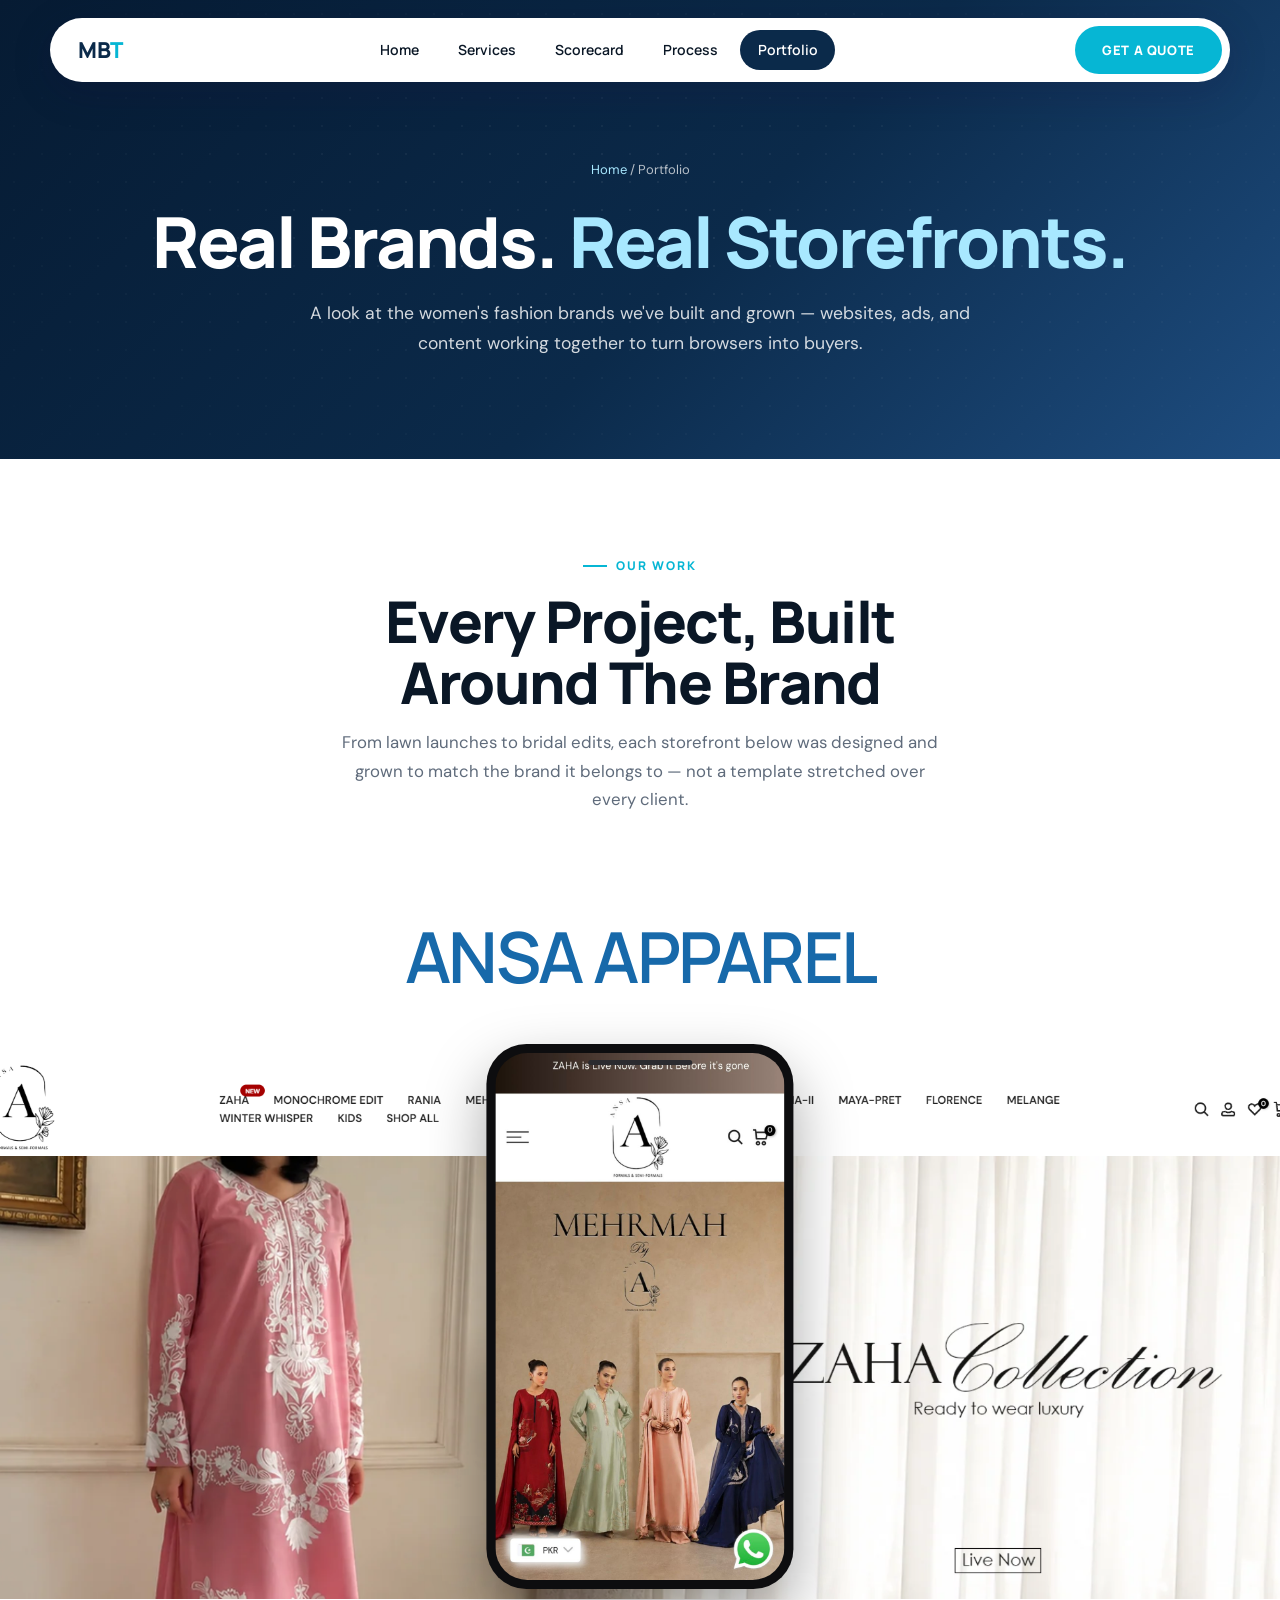
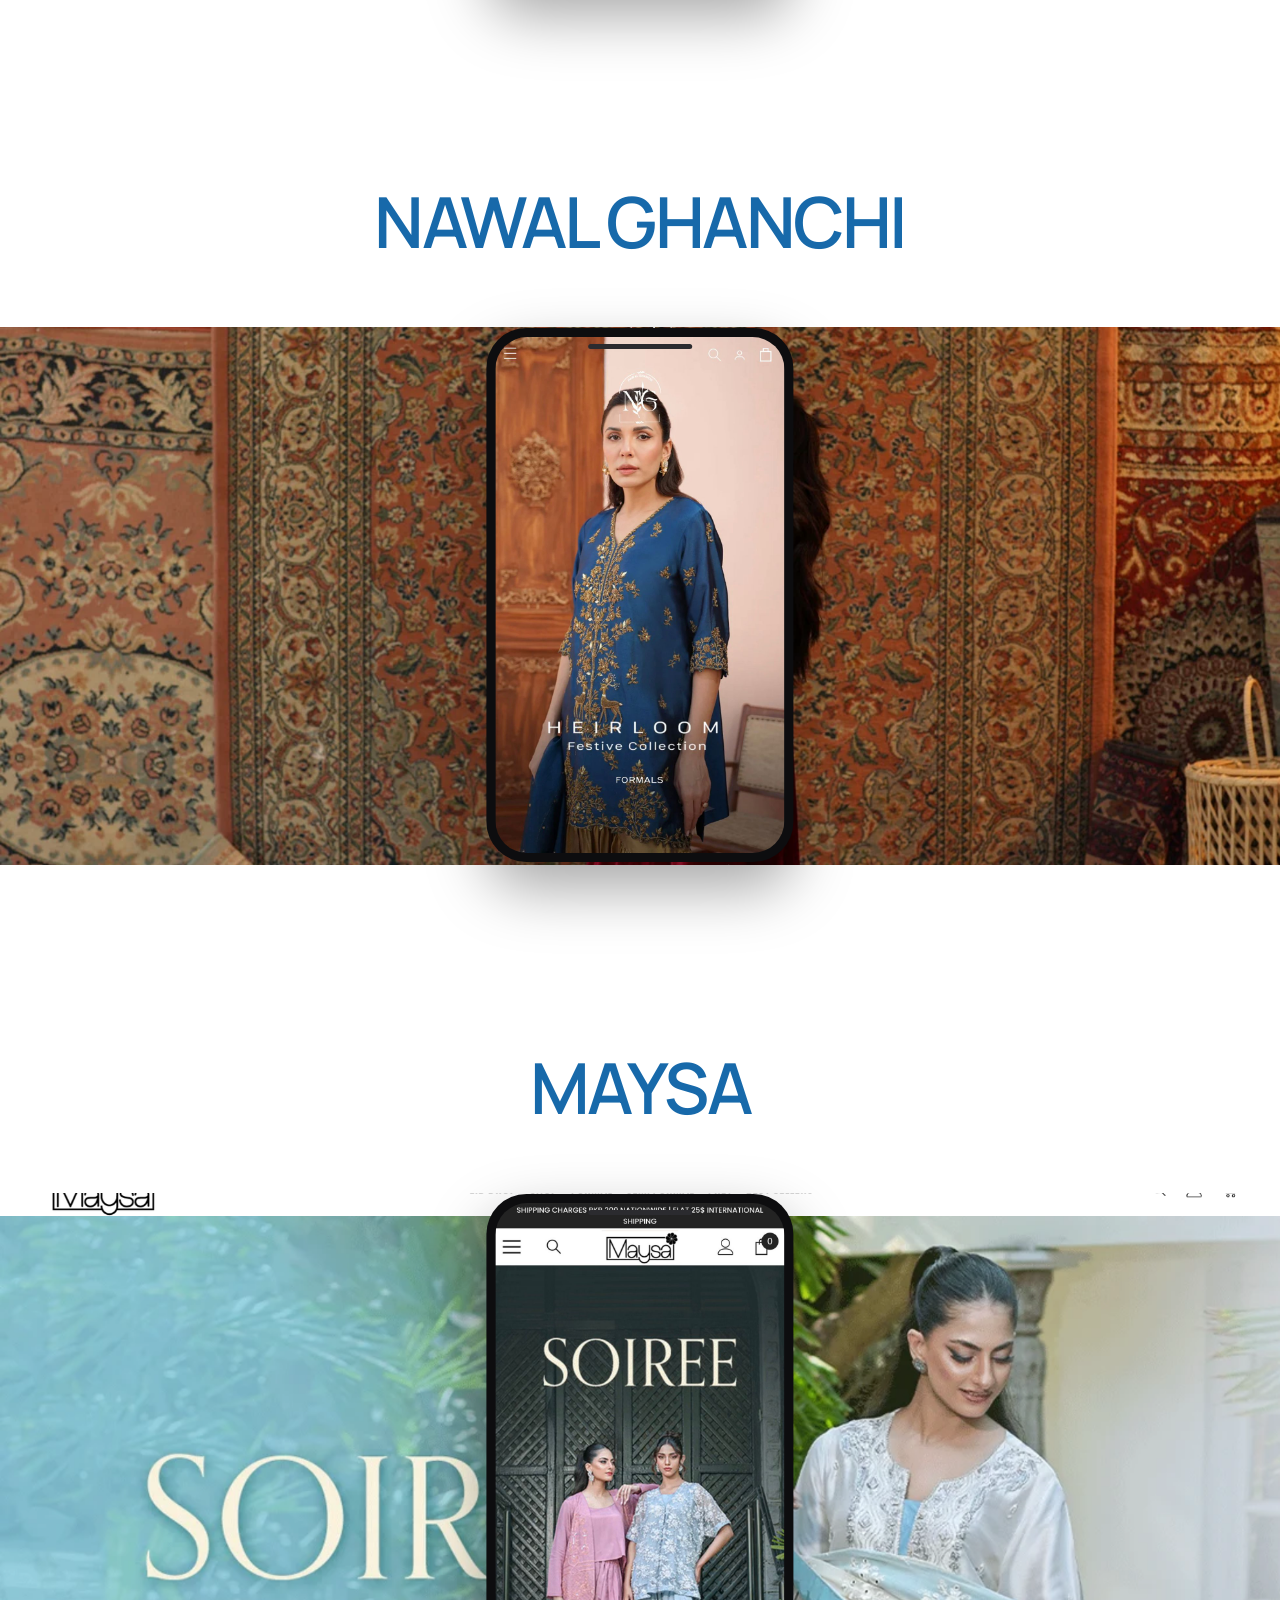
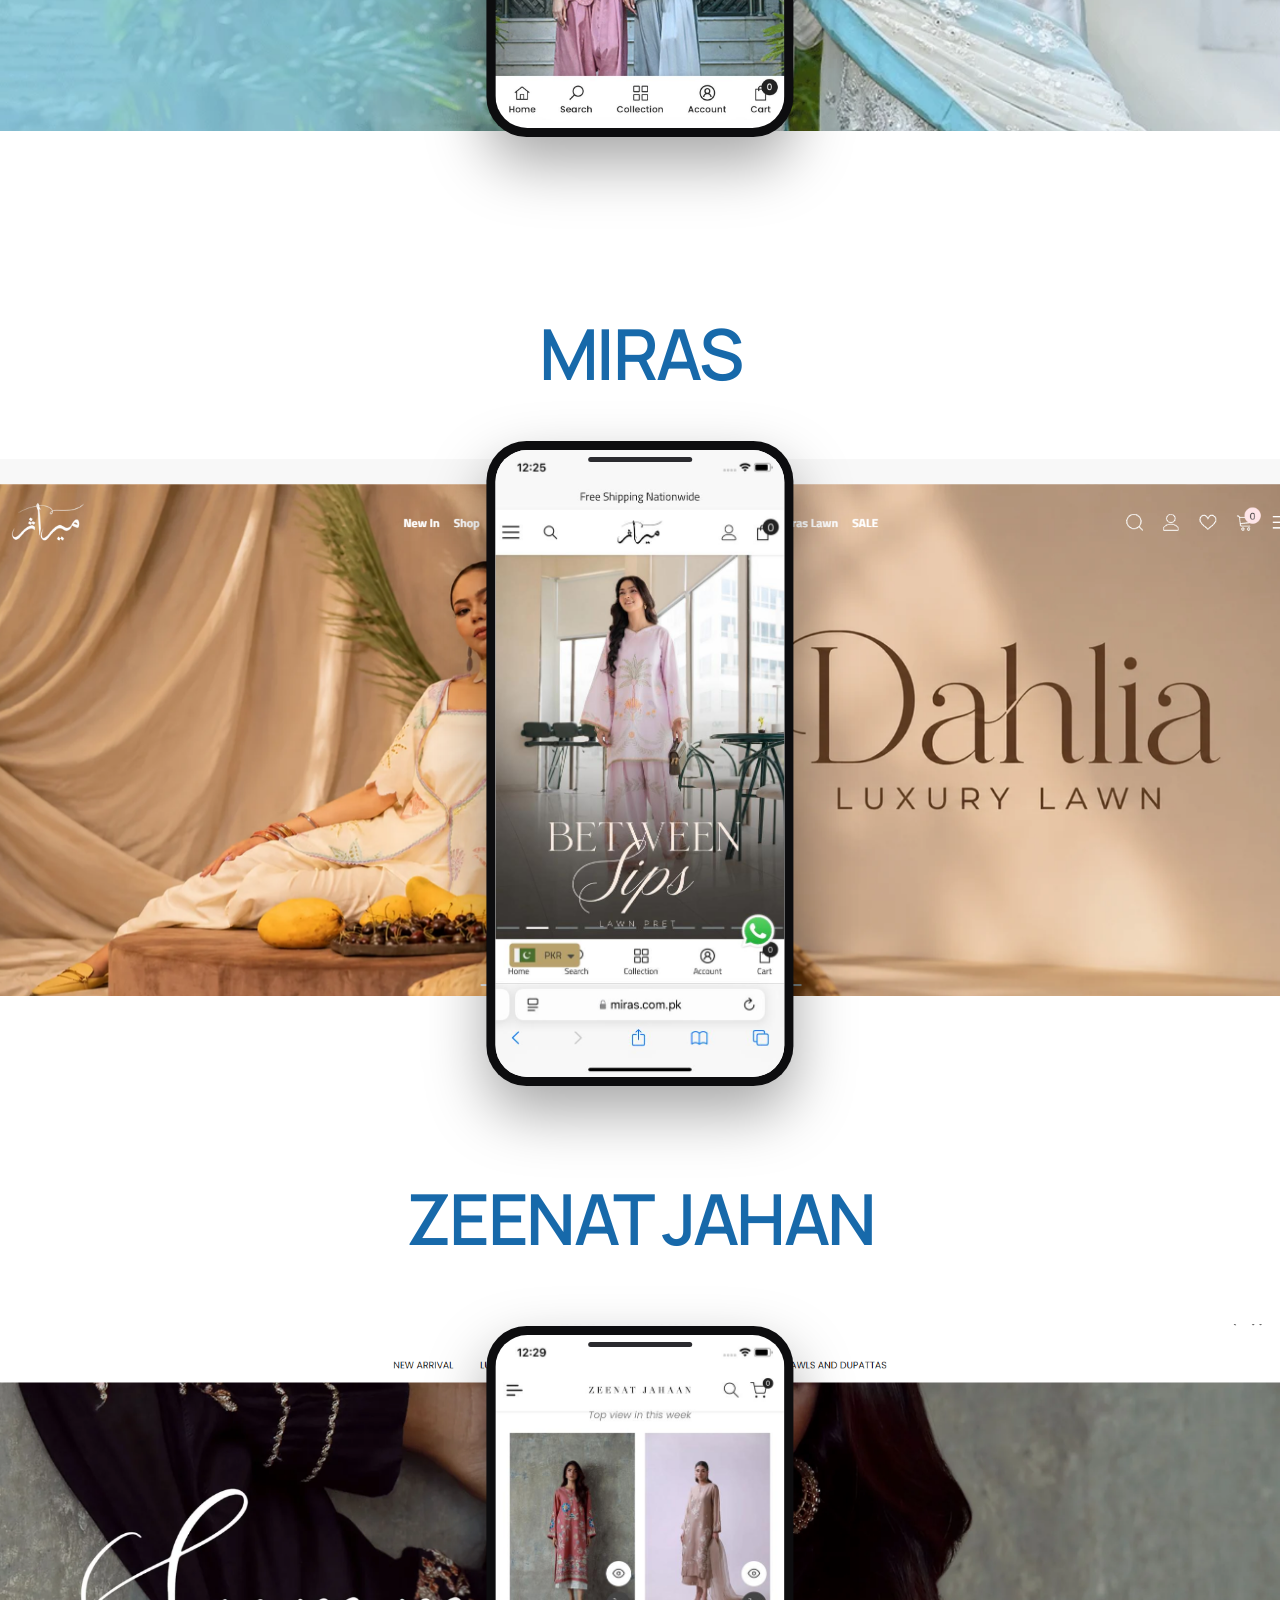
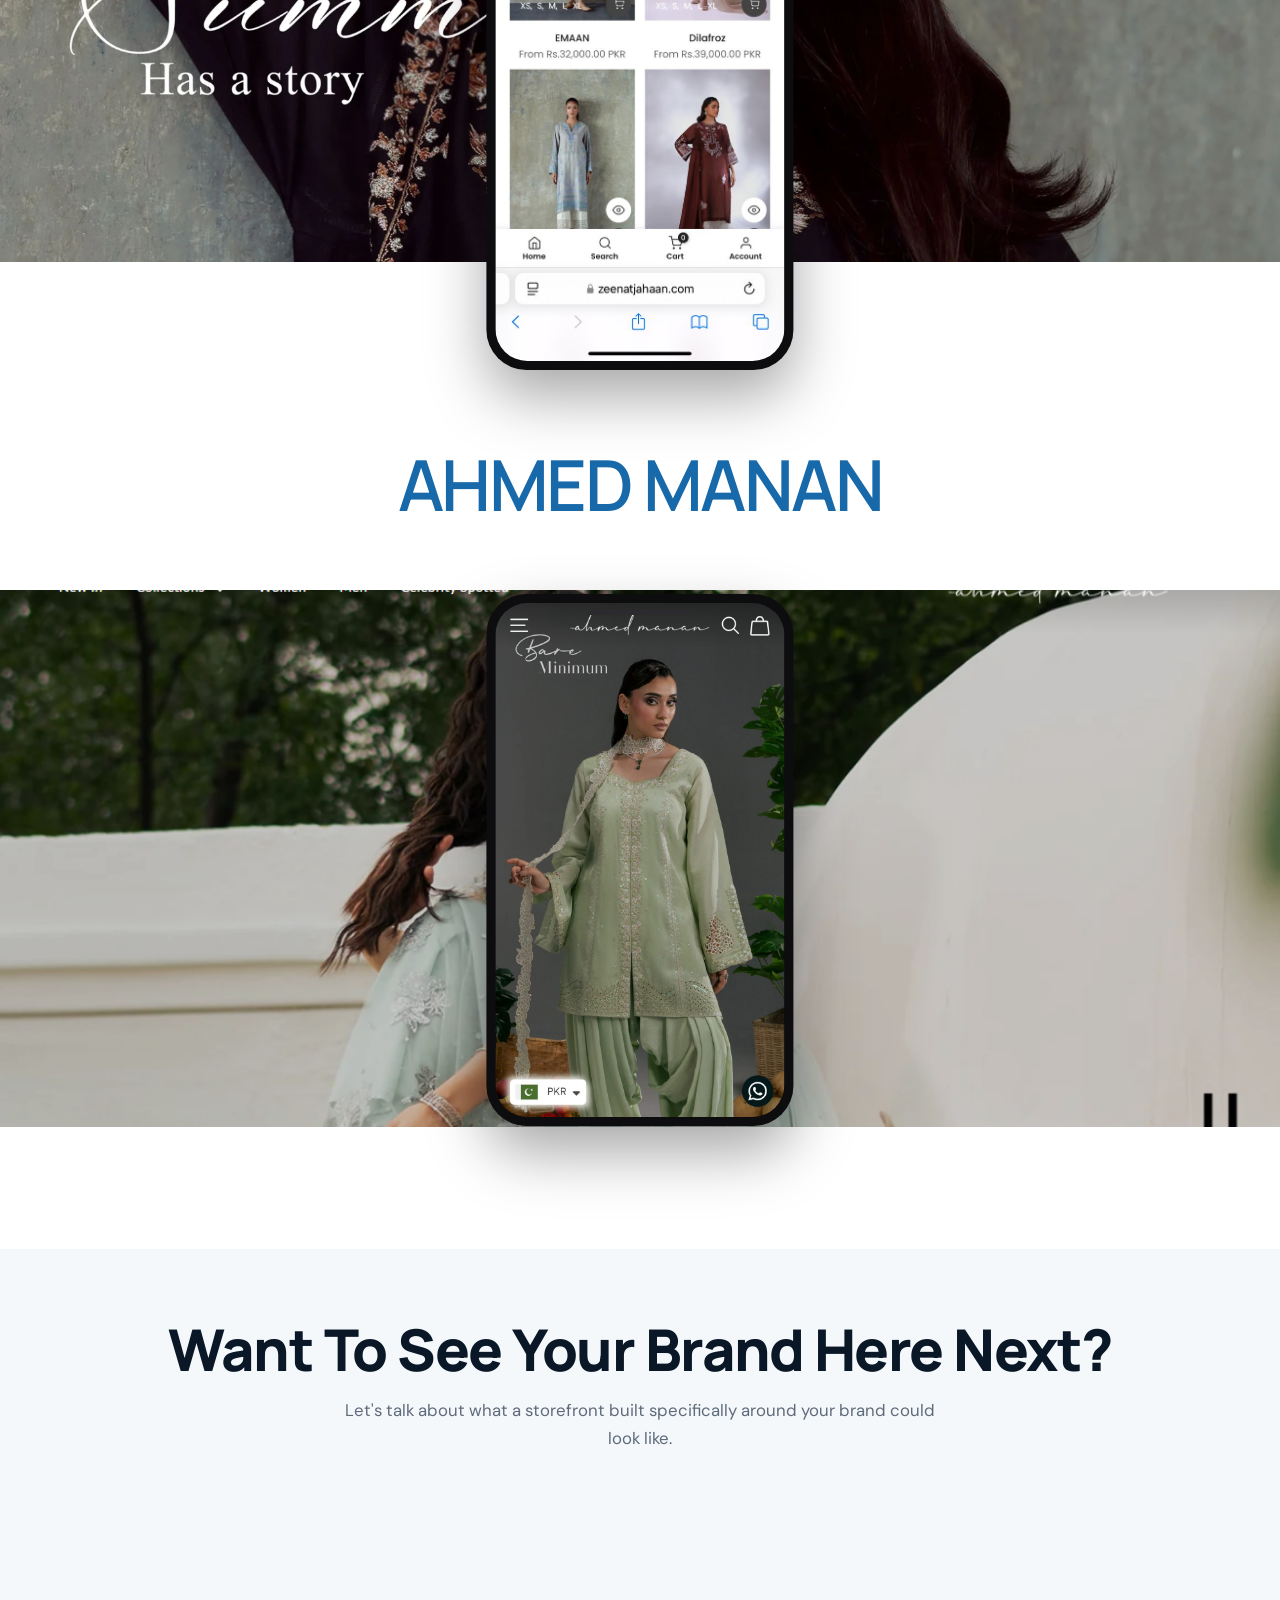
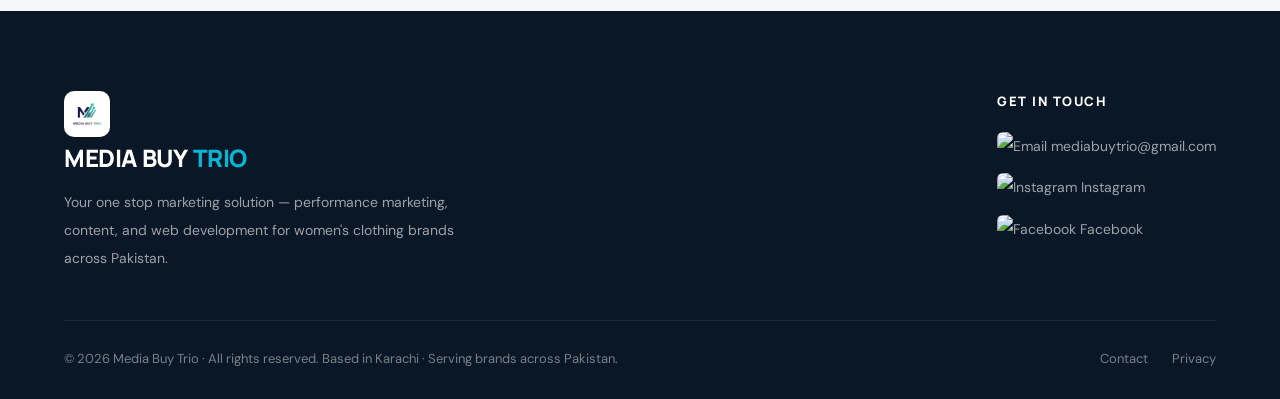
==== portfolio.html @ 1eddd08f "Add files via upload" ====
<!doctype html>
<html lang="en">
<head>
<meta charset="utf-8">
<meta name="viewport" content="width=device-width,initial-scale=1">
<title>Portfolio | Media Buy Trio</title>
<meta name="description" content="See the women's fashion brands Media Buy Trio has built websites, ads, and content for — real projects, real stores.">
<link rel="preconnect" href="https://fonts.googleapis.com">
<link rel="preconnect" href="https://fonts.gstatic.com" crossorigin>
<link rel="stylesheet" href="https://fonts.googleapis.com/css2?family=Manrope:wght@400;500;600;700;800&family=DM+Sans:wght@300;400;500;600;700&display=swap">
<link rel="icon" type="image/png" href="logo-brand.png">
<link rel="stylesheet" href="styles.css">

<style>
/* Reference-style portfolio story layout */
.portfolio-story{display:block;max-width:none;margin:0;padding:0;grid-template-columns:none;gap:0}
.story-block{display:block;margin:0 0 7rem;padding:0;background:none;border:0;box-shadow:none;overflow:visible}
.story-block:last-child{margin-bottom:2rem}
.story-visual-wrap{position:relative;width:100vw;left:50%;transform:translateX(-50%);margin:0;padding-top:130px;overflow:visible}
.story-banner{display:block;width:100%;height:clamp(280px,42vw,540px);object-fit:cover;border-radius:0;margin:0}
.story-phone{position:absolute;top:0;left:50%;transform:translateX(-50%);width:clamp(210px,24vw,330px);padding:9px;background:#0d0d0f;border-radius:40px;box-shadow:0 26px 60px rgba(0,0,0,.35);z-index:3}
.story-phone::before{content:"";position:absolute;top:16px;left:50%;transform:translateX(-50%);width:34%;height:5px;border-radius:99px;background:#2b2b2f}
.story-phone-inner{border-radius:32px;overflow:hidden;background:#fff;line-height:0}
.story-phone-inner img{width:100%;height:auto;display:block}
.story-head{display:block;text-align:center;max-width:1080px;margin:3rem auto 0;padding:0 1.25rem}
.story-logo{display:block;height:clamp(46px,6vw,78px);width:auto;max-width:min(520px,80%);object-fit:contain;margin:0 auto 1.75rem}
.story-desc{text-align:center;max-width:960px;margin:0 auto;font-size:1.02rem;line-height:1.95}
.story-link-wrap{text-align:center;margin-top:1.9rem}
@media(max-width:640px){
  .story-visual-wrap{padding-top:96px}
  .story-block{margin-bottom:4.5rem}
}
</style>
</head>
<body>
<nav class="main-nav">
  <div class="nav-inner">
    <a href="index.html" class="nav-logo">MB<span class="logo-accent">T</span></a>
    <ul class="nav-links"><li><a href="index.html">Home</a></li><li><a href="services.html">Services</a></li><li><a href="scorecard.html" class="nav-highlight">Scorecard</a></li><li><a href="process.html">Process</a></li><li><a href="portfolio.html" class="active">Portfolio</a></li></ul>
    <a href="quote.html" class="nav-cta">Get a Quote</a>
    <button class="nav-hamburger" aria-label="Menu"><span></span><span></span><span></span></button>
  </div>
</nav>
<div class="mobile-menu"><a href="index.html">Home</a><a href="services.html">Services</a><a href="scorecard.html">Scorecard</a><a href="process.html">Process</a><a href="portfolio.html">Portfolio</a><a href="quote.html" class="mob-cta">Get a Quote</a></div>
<div class="page-body">

<div class="page-hero">
  <div class="page-hero-glow"></div>
  <div class="page-hero-inner">
    <div class="page-breadcrumb"><a href="index.html">Home</a> / Portfolio</div>
    <h1 class="page-title fade-up">Real Brands. <span class="accent">Real Storefronts.</span></h1>
    <p class="page-desc fade-up">A look at the women's fashion brands we've built and grown — websites, ads, and content working together to turn browsers into buyers.</p>
  </div>
</div>

<section class="section">
  <div class="portfolio-intro fade-up" style="text-align:center;max-width:700px;margin:0 auto 2rem">
    <span class="section-tag" style="justify-content:center">Our Work</span>
    <h2 class="section-title">Every Project, Built Around The Brand</h2>
    <p class="section-sub" style="margin:0 auto">From lawn launches to bridal edits, each storefront below was designed and grown to match the brand it belongs to — not a template stretched over every client.</p>
  </div>

  <div class="portfolio-story">

    <div class="story-block fade-up">
      <div class="brand-story-name">ANSA APPAREL</div><div class="story-visual-wrap">
        <img src="ansa.bg.png" alt="Ansa Apparel lifestyle" class="story-banner">
        <div class="story-phone"><div class="story-phone-inner"><img src="ansa.b.jpeg" alt="Ansa Apparel website preview"></div></div>
      </div>
       </div>

    <div class="story-block fade-up">
      <div class="brand-story-name">NAWAL GHANCHI</div><div class="story-visual-wrap">
        <img src="nawal-ghanchi.bg.png" alt="Nawal Ghanchee lifestyle" class="story-banner">
        <div class="story-phone"><div class="story-phone-inner"><img src="nawal-ghanchii.b.jpeg" alt="Nawal Ghanchee website preview"></div></div>
      </div>
      </div>

    <div class="story-block fade-up">
      <div class="brand-story-name">MAYSA</div><div class="story-visual-wrap">
        <img src="maysa.bg.png" alt="Maysa lifestyle" class="story-banner">
        <div class="story-phone"><div class="story-phone-inner"><img src="maysa.b.jpeg" alt="Maysa website preview"></div></div>
      </div>
       </div>

    <div class="story-block fade-up">
      <div class="brand-story-name">MIRAS</div><div class="story-visual-wrap">
        <img src="miras.bg.png" alt="Miras lifestyle" class="story-banner">
        <div class="story-phone"><div class="story-phone-inner"><img src="miras.b.jpeg" alt="Miras website preview"></div></div>
      </div>
      </div>

    <div class="story-block fade-up">
      <div class="brand-story-name">ZEENAT JAHAN</div><div class="story-visual-wrap">
        <img src="zeenat-jahan.bg.png" alt="Zeenatjahan lifestyle" class="story-banner">
        <div class="story-phone"><div class="story-phone-inner"><img src="zeenat-jahan.b.jpeg" alt="Zeenatjahan website preview"></div></div>
      </div>
        </div>

    <div class="story-block fade-up">
      <div class="brand-story-name">AHMED MANAN</div><div class="story-visual-wrap">
        <img src="ahmed-manan.bg.png" alt="Ahmed Manan lifestyle" class="story-banner">
        <div class="story-phone"><div class="story-phone-inner"><img src="ahmed-manan.b.jpeg" alt="Ahmed Manan website preview"></div></div>
      </div>
        </div>

  </div>
</section>

<section class="section" style="background:var(--bg-soft);padding-top:70px;padding-bottom:70px">
  <div class="section-inner" style="text-align:center">
    <h2 class="section-title fade-up">Want To See Your Brand Here Next?</h2>
    <p class="section-sub fade-up" style="margin:0 auto 2rem">Let's talk about what a storefront built specifically around your brand could look like.</p>
    <a href="quote.html" class="btn-main fade-up">Get a Quote →</a>
  </div>
</section>

</div>
<footer class="site-footer">
  <div class="footer-inner">
    <div class="footer-col footer-brand">
      <a href="index.html" class="footer-logo-lockup">
        <img src="logo-brand.png" alt="Media Buy Trio logo" class="footer-logo-img">
        <span class="nav-logo">MEDIA BUY <span class="logo-accent">TRIO</span></span>
      </a>
      <p>Your one stop marketing solution — performance marketing, content, and web development for women's clothing brands across Pakistan.</p>
    </div>

    <div class="footer-col footer-contact">
      <h4>GET IN TOUCH</h4>
      <div class="footer-social-links">
        <a href="mailto:mediabuytrio@gmail.com" class="footer-icon-link">
          <img src="icons/mail.jpg" alt="Email" class="footer-icon">
          <span>mediabuytrio@gmail.com</span>
        </a>
        <a href="https://www.instagram.com/mediabuytrio_" target="_blank" rel="noreferrer" class="footer-icon-link">
          <img src="icons/instagram.jpg" alt="Instagram" class="footer-icon">
          <span>Instagram</span>
        </a>
        <a href="https://www.facebook.com/profile.php?id=61581174561886" target="_blank" rel="noreferrer" class="footer-icon-link">
          <img src="icons/facebook.jpg" alt="Facebook" class="footer-icon">
          <span>Facebook</span>
        </a>
      </div>
    </div>
  </div>

  <div class="footer-bottom">
    <div class="footer-copy">&copy; 2026 Media Buy Trio &middot; All rights reserved. Based in Karachi &middot; Serving brands across Pakistan.</div>
    <div class="footer-bottom-links">
      <a href="quote.html">Contact</a>
      <a href="#">Privacy</a>
    </div>
  </div>
</footer>
<script src="script.js"></script>
<script>
/* Portfolio parallax + subtle tilt motion */
(function(){
  if (window.matchMedia('(prefers-reduced-motion: reduce)').matches) return;
  var banners = [].slice.call(document.querySelectorAll('.story-banner'));
  var phones  = [].slice.call(document.querySelectorAll('.story-phone'));
  var ticking = false;
  function frame(){
    var vh = window.innerHeight;
    banners.forEach(function(img){
      var r = img.getBoundingClientRect();
      if (r.bottom < -200 || r.top > vh + 200) return;
      var p = (r.top + r.height/2 - vh/2) / vh;
      img.style.objectPosition = '50% ' + (50 + p * 12) + '%';
    });
    phones.forEach(function(ph){
      var r = ph.getBoundingClientRect();
      if (r.bottom < -200 || r.top > vh + 200) return;
      var p = (r.top + r.height/2 - vh/2) / vh;
      ph.style.setProperty('--pf', (p * -18).toFixed(2) + 'px');
      ph.style.marginTop = (p * -18).toFixed(2) + 'px';
    });
    ticking = false;
  }
  window.addEventListener('scroll', function(){
    if (!ticking){ ticking = true; requestAnimationFrame(frame); }
  }, {passive:true});
  frame();

  /* Pointer tilt on each phone mockup */
  phones.forEach(function(ph){
    var wrap = ph.closest('.story-visual-wrap');
    if (!wrap) return;
    wrap.addEventListener('mousemove', function(e){
      var r = wrap.getBoundingClientRect();
      var x = (e.clientX - r.left) / r.width - .5;
      var y = (e.clientY - r.top) / r.height - .5;
      ph.style.transform = 'translateX(-50%) rotateY(' + (x*10).toFixed(2) + 'deg) rotateX(' + (-y*8).toFixed(2) + 'deg)';
      ph.style.animation = 'none';
    });
    wrap.addEventListener('mouseleave', function(){
      ph.style.transform = 'translateX(-50%)';
      ph.style.animation = '';
    });
  });
})();
</script>
</body>
</html>
---- styles.css ----
*,*::before,*::after{box-sizing:border-box;margin:0;padding:0}
:root{
  /* Palette: deep navy → ocean blue → cyan → light sky, with dark green accent.
     Token names kept for backward compatibility across components. */
  --purple:#0B2A4A;        /* primary deep blue */
  --purple-deep:#061B33;   /* darker navy */
  --purple-light:#1E4D80;  /* mid ocean blue */
  --orange:#06B6D4;        /* cyan (CTA) */
  --orange-deep:#0891B2;   /* deeper cyan */
  --pink:#38BDF8;          /* light blue */
  --green:#0F5132;         /* dark green accent */
  --green-light:#14B87A;   /* fresh green highlight */
  --accent-soft:#A8E8FF;   /* light cyan text on dark hero */
  --ink:#0A1726;
  --ink2:#1F2A3D;
  --muted:#5F6B7B;
  --line:#E4ECF2;
  --bg:#FFFFFF;
  --bg-soft:#F4F8FB;
  --font-head:'Manrope','Syne',sans-serif;
  --font-body:'DM Sans',sans-serif;
  --radius:14px;
  --radius-lg:22px;
  --radius-pill:999px;
}
html{scroll-behavior:smooth}
body{font-family:var(--font-body);background:var(--bg);color:var(--ink);font-size:16px;line-height:1.6;overflow-x:hidden}
::-webkit-scrollbar{width:6px}::-webkit-scrollbar-track{background:#f4f4f6}::-webkit-scrollbar-thumb{background:var(--purple);border-radius:3px}

/* ===== NAV (white pill on purple) ===== */
nav.main-nav{position:fixed;top:18px;left:50%;transform:translateX(-50%);z-index:200;background:#fff;border-radius:var(--radius-pill);padding:8px 8px 8px 28px;display:flex;align-items:center;gap:1.5rem;box-shadow:0 10px 40px rgba(20,10,60,.18);width:calc(100% - 40px);max-width:1180px;transition:box-shadow .3s,top .3s}
nav.main-nav.scrolled{box-shadow:0 8px 28px rgba(20,10,60,.22)}
.nav-inner{display:flex;justify-content:space-between;align-items:center;width:100%;gap:1rem}
.nav-logo{font-family:var(--font-head);font-size:22px;font-weight:800;color:var(--purple);text-decoration:none;letter-spacing:-.5px;display:flex;align-items:center;gap:.35rem;line-height:1}
.nav-logo .logo-accent{color:var(--orange)}
.nav-links{display:flex;gap:.25rem;list-style:none;align-items:center}
.nav-links a{color:var(--ink);text-decoration:none;font-size:14px;font-weight:600;padding:.65rem 1.1rem;border-radius:var(--radius-pill);transition:all .2s;font-family:var(--font-head)}
.nav-links a:hover{background:#E0F2FE;color:var(--purple)}
.nav-links a.active{background:var(--purple);color:#fff}
.nav-cta{background:var(--orange);color:#fff;padding:.85rem 1.7rem;border-radius:var(--radius-pill);font-size:13px;font-weight:800;text-decoration:none;font-family:var(--font-head);letter-spacing:.6px;text-transform:uppercase;transition:all .25s;white-space:nowrap}
.nav-cta:hover{background:var(--orange-deep);transform:translateY(-1px);box-shadow:0 8px 24px rgba(243,116,35,.35)}
.nav-hamburger{display:none;flex-direction:column;gap:5px;cursor:pointer;padding:8px;background:var(--purple);border-radius:50%;border:none;width:42px;height:42px;align-items:center;justify-content:center}
.nav-hamburger span{display:block;width:18px;height:2px;background:#fff;border-radius:2px}
.mobile-menu{display:none;position:fixed;top:80px;left:20px;right:20px;background:#fff;border-radius:var(--radius-lg);padding:1.25rem;z-index:199;flex-direction:column;gap:.25rem;box-shadow:0 20px 60px rgba(20,10,60,.25)}
.mobile-menu.open{display:flex}
.mobile-menu a{color:var(--ink);text-decoration:none;font-size:15px;font-weight:700;padding:.85rem 1rem;border-radius:var(--radius-pill);font-family:var(--font-head)}
.mobile-menu a:hover{background:#E0F2FE;color:var(--purple)}
.mobile-menu .mob-cta{background:var(--orange);color:#fff;text-align:center;margin-top:.5rem}

.ticker-header{display:none}

.page-body{padding-top:0}

/* ===== SHARED ===== */
.section{padding:90px 5%;position:relative}
.section-inner{max-width:1240px;margin:0 auto;position:relative}
.section-tag{font-family:var(--font-head);font-size:12px;font-weight:800;letter-spacing:2px;text-transform:uppercase;color:var(--orange);margin-bottom:1rem;display:inline-flex;align-items:center;gap:.6rem}
.section-tag::before{content:'';width:24px;height:2px;background:var(--orange);display:inline-block}
h2.section-title{font-family:var(--font-head);font-size:clamp(2.2rem,4.5vw,3.6rem);font-weight:800;letter-spacing:-1.5px;line-height:1.05;margin-bottom:1rem;color:var(--ink)}
h2.section-title .accent{color:var(--purple);background:linear-gradient(135deg,var(--purple) 0%,var(--pink) 60%,var(--orange) 100%);-webkit-background-clip:text;background-clip:text;-webkit-text-fill-color:transparent}
.section-sub{font-size:1.05rem;color:var(--muted);max-width:600px;margin-bottom:3rem;line-height:1.7;font-weight:400}

/* Buttons */
.btn-main,.cta-btn{background:var(--orange);color:#fff;padding:1.05rem 2.2rem;border-radius:var(--radius-pill);font-weight:800;font-size:14px;text-decoration:none;font-family:var(--font-head);letter-spacing:.5px;text-transform:uppercase;transition:all .25s;display:inline-flex;align-items:center;gap:.6rem;border:none;cursor:pointer}
.btn-main:hover,.cta-btn:hover{background:var(--orange-deep);transform:translateY(-2px);box-shadow:0 12px 30px rgba(243,116,35,.35)}
.btn-ghost{border:1.5px solid rgba(255,255,255,.5);color:#fff;padding:1rem 2.2rem;border-radius:var(--radius-pill);font-weight:700;font-size:14px;text-decoration:none;transition:all .25s;display:inline-flex;align-items:center;gap:.6rem;background:transparent;font-family:var(--font-head);letter-spacing:.5px;text-transform:uppercase;cursor:pointer}
.btn-ghost:hover{border-color:#fff;background:rgba(255,255,255,.1);transform:translateY(-2px)}
.btn-ghost-dark{border:1.5px solid var(--line);color:var(--ink);padding:1rem 2.2rem;border-radius:var(--radius-pill);font-weight:700;font-size:14px;text-decoration:none;transition:all .25s;display:inline-flex;align-items:center;gap:.6rem;background:transparent;font-family:var(--font-head);letter-spacing:.5px;text-transform:uppercase}
.btn-ghost-dark:hover{border-color:var(--purple);color:var(--purple)}

/* ===== HERO ===== */
.hero{background:linear-gradient(135deg,var(--purple-deep) 0%,var(--purple) 55%,var(--purple-light) 100%);position:relative;overflow:hidden;padding:140px 5% 80px;min-height:100vh;display:flex;align-items:center;color:#fff}
.hero::before{content:'';position:absolute;inset:0;background-image:radial-gradient(rgba(255,255,255,.07) 1px,transparent 1px);background-size:28px 28px;mask-image:radial-gradient(ellipse 70% 70% at 30% 30%,black,transparent 80%);pointer-events:none}
.hero-inner{max-width:1240px;margin:0 auto;position:relative;z-index:2;width:100%;display:grid;grid-template-columns:1.1fr 1fr;gap:3rem;align-items:center}
.hero-eyebrow{display:inline-flex;align-items:center;gap:.7rem;font-size:14px;color:rgba(255,255,255,.85);margin-bottom:1.5rem;font-weight:500}
.hero-eyebrow::after{content:'';width:60px;height:1px;background:rgba(255,255,255,.4);display:inline-block}
h1.hero-title{font-family:var(--font-head);font-size:clamp(2.8rem,6vw,5.4rem);font-weight:800;line-height:1.02;letter-spacing:-2.5px;margin-bottom:2.25rem;color:#fff}
.hero-title .accent{color:#A8E8FF}
.hero-sub{font-size:1.1rem;color:rgba(255,255,255,.82);max-width:520px;margin-bottom:2.5rem;line-height:1.7;font-weight:400}
.hero-actions{display:flex;gap:1rem;flex-wrap:wrap;align-items:center}
.hero-visual{position:relative;display:flex;align-items:center;justify-content:center;min-height:480px}
.hero-blob{width:100%;max-width:380px;height:auto;filter:drop-shadow(0 30px 80px rgba(40,5,80,.55));animation:floaty 6s ease-in-out infinite}
@keyframes floaty{0%,100%{transform:translateY(0) rotate(-2deg)}50%{transform:translateY(-18px) rotate(2deg)}}
.hero-stats{display:none}

.hero-wave{position:absolute;left:0;right:0;bottom:-2px;width:100%;height:120px;z-index:3;pointer-events:none}
.hero-wave path.fill{fill:#fff}
.hero-curve{position:absolute;left:0;right:0;bottom:-40px;width:100%;height:200px;z-index:4;pointer-events:none}

/* ===== MARQUEE ===== */
.marquee{background:transparent;padding:1.5rem 0;overflow:hidden;border-top:1px solid var(--line);border-bottom:1px solid var(--line)}
.marquee-inner{display:flex;gap:3rem;animation:ticker 30s linear infinite;white-space:nowrap}
@keyframes ticker{0%{transform:translateX(0)}100%{transform:translateX(-50%)}}
.marquee-item{font-family:var(--font-head);font-size:clamp(2rem,4vw,3.5rem);font-weight:800;color:var(--ink);letter-spacing:-1.5px;display:flex;align-items:center;gap:1.5rem;flex-shrink:0}
.marquee-item .sep{color:var(--orange);font-size:1.5rem}
.marquee-item .outline{-webkit-text-stroke:1.5px var(--ink);-webkit-text-fill-color:transparent;color:transparent}

/* ===== SERVICES ===== */
.services-preview{padding:90px 5%;background:#fff}
.svc-grid-home,.services-grid{display:grid;grid-template-columns:repeat(3,1fr);gap:1.5rem;margin-top:1rem}
.svc-card{background:#fff;border:1px solid var(--line);border-radius:var(--radius-lg);padding:2.25rem;transition:all .35s;position:relative;overflow:hidden;cursor:pointer}
.svc-card:hover{transform:translateY(-6px);box-shadow:0 24px 60px rgba(20,10,60,.10);border-color:transparent}
.svc-card::after{content:'';position:absolute;inset:auto -40% -60% auto;width:240px;height:240px;background:radial-gradient(circle,rgba(243,116,35,.18) 0%,transparent 60%);opacity:0;transition:opacity .4s;pointer-events:none}
.svc-card:hover::after{opacity:1}
.svc-icon{width:64px;height:64px;border-radius:18px;background:linear-gradient(135deg,var(--purple),var(--pink));display:flex;align-items:center;justify-content:center;margin-bottom:1.5rem;color:#fff;box-shadow:0 12px 28px rgba(107,31,168,.28);overflow:hidden}
.svc-icon img{width:100%;height:100%;object-fit:cover;border-radius:inherit;display:block}
.svc-icon svg{color:#fff;width:28px;height:28px}
.svc-title{font-family:var(--font-head);font-size:1.4rem;font-weight:800;margin-bottom:.4rem;color:var(--ink);letter-spacing:-.5px;line-height:1.2}
.svc-outcome{font-size:11px;font-weight:800;letter-spacing:1.2px;text-transform:uppercase;color:var(--orange);margin-bottom:.85rem}
.svc-desc{font-size:14.5px;color:var(--muted);line-height:1.7}
.svc-visit{display:inline-flex;align-items:center;gap:.4rem;margin-top:1.25rem;font-family:var(--font-head);font-size:13px;font-weight:800;color:var(--purple);text-transform:uppercase;letter-spacing:.5px;text-decoration:none}
.svc-features{margin-top:1.25rem;padding-top:1.25rem;border-top:1px solid var(--line);display:flex;flex-direction:column;gap:.5rem}
.svc-feature{font-size:13px;color:var(--ink2);display:flex;align-items:center;gap:.55rem}
.svc-feature::before{content:'✓';color:var(--orange);font-weight:800;font-size:13px;flex-shrink:0}
.section-cta-link{margin-top:3rem;text-align:center}
.svc-extra{padding:90px 5%;background:var(--bg-soft)}
.svc-extra-grid{display:grid;grid-template-columns:repeat(2,1fr);gap:1.5rem;max-width:1240px;margin:0 auto}
.svc-extra-card{background:#fff;border:1px solid var(--line);border-radius:var(--radius-lg);padding:2rem;transition:all .3s}
.svc-extra-card:hover{border-color:var(--purple);transform:translateY(-3px);box-shadow:0 18px 40px rgba(20,10,60,.08)}
.svc-extra-desc{font-size:14px;color:var(--muted);line-height:1.7;margin-top:.5rem}

/* ===== STATS ===== */
.stats-strip{background:#fff;padding:70px 5%;border-bottom:1px solid var(--line)}
.stats-grid{max-width:1240px;margin:0 auto;display:grid;grid-template-columns:repeat(4,1fr);gap:2rem;text-align:center}
.stat-item .stat-num{font-family:var(--font-head);font-size:clamp(2.5rem,5vw,4.2rem);font-weight:800;background:linear-gradient(135deg,var(--purple) 0%,var(--pink) 50%,var(--orange) 100%);-webkit-background-clip:text;background-clip:text;-webkit-text-fill-color:transparent;letter-spacing:-2px;line-height:1;display:flex;align-items:flex-start;justify-content:center;gap:.15em}
.stat-item .stat-num .plus{color:var(--orange);-webkit-text-fill-color:var(--orange);font-size:.6em;margin-top:.15em}
.stat-item .stat-label{font-size:14px;color:var(--muted);margin-top:.5rem;font-weight:500}

/* ===== WHY US ===== */
.why-section{padding:100px 5%;background:#fff}
.why-grid{display:grid;grid-template-columns:repeat(5,1fr);gap:1rem;margin-top:3rem}
.why-card{background:var(--bg-soft);border-radius:var(--radius-lg);padding:1.75rem 1.4rem;text-align:left;transition:all .35s;border:1px solid transparent}
.why-card:hover{background:#fff;border-color:var(--line);transform:translateY(-4px);box-shadow:0 18px 40px rgba(20,10,60,.08)}
.why-num{font-family:var(--font-head);font-size:2rem;font-weight:800;color:var(--purple);opacity:.25;margin-bottom:.5rem}
.why-title{font-family:var(--font-head);font-size:1.05rem;font-weight:800;margin-bottom:.6rem;color:var(--ink);letter-spacing:-.3px}
.why-desc{font-size:13.5px;color:var(--muted);line-height:1.7}

/* ===== PAGE HERO ===== */
.page-hero{background:linear-gradient(135deg,var(--purple-deep) 0%,var(--purple) 55%,var(--purple-light) 100%);color:#fff;padding:160px 5% 100px;position:relative;overflow:hidden}
.page-hero::before{content:'';position:absolute;inset:0;background-image:radial-gradient(rgba(255,255,255,.07) 1px,transparent 1px);background-size:28px 28px;mask-image:radial-gradient(ellipse 80% 80% at 50% 50%,black,transparent 90%);pointer-events:none}
.page-hero-inner{max-width:1240px;margin:0 auto;position:relative;z-index:1;text-align:center}
.page-breadcrumb{font-size:13px;color:rgba(255,255,255,.7);margin-bottom:1.5rem}
.page-breadcrumb a{color:#A8E8FF;text-decoration:none}
.page-breadcrumb a:hover{text-decoration:underline}
h1.page-title{font-family:var(--font-head);font-size:clamp(2.4rem,5.5vw,4.6rem);font-weight:800;letter-spacing:-2px;line-height:1.05;margin-bottom:1.25rem;color:#fff}
h1.page-title .accent{color:#A8E8FF}
.page-desc{font-size:1.1rem;color:rgba(255,255,255,.82);max-width:680px;line-height:1.7;font-weight:400;margin:0 auto}
.page-hero + section,.page-hero + div{position:relative}

/* ==========================================================================
   SCORECARD PAGE STYLES
   ========================================================================== */

.scorecard-wrap {
  max-width: 800px;
  margin: 0 auto;
  padding: 0 1rem;
}

.scorecard-panel {
  background: var(--bg-card, #ffffff);
  border: 1px solid var(--border-color, #e5e7eb);
  border-radius: 16px;
  box-shadow: 0 10px 30px rgba(0, 0, 0, 0.05);
  position: relative;
  overflow: hidden;
  padding: 2.5rem;
}

.sc-progress {
  position: absolute;
  top: 0;
  left: 0;
  width: 100%;
  height: 6px;
  background: var(--bg-muted, #f3f4f6);
}

.sc-progress-bar {
  height: 100%;
  width: 0%;
  background: var(--accent-color, #2563eb);
  transition: width 0.4s ease;
}

.sc-step {
  display: none;
  animation: fadeIn 0.3s ease-in-out;
}

.sc-step.active {
  display: block;
}

@keyframes fadeIn {
  from { opacity: 0; transform: translateY(8px); }
  to { opacity: 1; transform: translateY(0); }
}

.sc-intro {
  text-align: center;
  padding: 1rem 0;
}

.sc-intro-icon {
  width: 64px;
  height: 64px;
  background: rgba(37, 99, 235, 0.1);
  color: var(--accent-color, #2563eb);
  border-radius: 50%;
  display: flex;
  align-items: center;
  justify-content: center;
  margin: 0 auto 1.5rem auto;
}

.sc-intro h2 {
  font-size: 1.875rem;
  font-weight: 700;
  margin-bottom: 0.75rem;
}

.sc-intro p {
  color: var(--muted, #6b7280);
  max-width: 600px;
  margin: 0 auto 1.5rem auto;
  line-height: 1.6;
}

.sc-areas {
  display: flex;
  flex-wrap: wrap;
  gap: 0.5rem;
  justify-content: center;
  margin-bottom: 2rem;
}

.sc-area-chip {
  background: var(--bg-chip, #f3f4f6);
  color: var(--text-color, #1f2937);
  font-size: 0.875rem;
  font-weight: 500;
  padding: 0.4rem 0.85rem;
  border-radius: 20px;
}

.sc-qhead {
  display: flex;
  justify-content: space-between;
  align-items: center;
  margin-bottom: 1.5rem;
  font-size: 0.875rem;
  font-weight: 600;
}

.sc-qcount {
  color: var(--muted, #6b7280);
}

.sc-qcat {
  color: var(--accent-color, #2563eb);
  background: rgba(37, 99, 235, 0.1);
  padding: 0.25rem 0.75rem;
  border-radius: 12px;
  text-transform: uppercase;
  font-size: 0.75rem;
  letter-spacing: 0.05em;
}

.sc-question {
  font-size: 1.35rem;
  font-weight: 700;
  margin-bottom: 1.5rem;
  line-height: 1.4;
}

.sc-options {
  display: flex;
  flex-direction: column;
  gap: 0.75rem;
  margin-bottom: 2rem;
}

.sc-option {
  padding: 1rem 1.25rem;
  border: 1px solid var(--border-color, #e5e7eb);
  border-radius: 8px;
  cursor: pointer;
  transition: all 0.2s ease;
  font-weight: 500;
  display: flex;
  align-items: center;
}

.sc-option:hover {
  border-color: var(--accent-color, #2563eb);
  background: rgba(37, 99, 235, 0.02);
}

.sc-option.selected {
  border-color: var(--accent-color, #2563eb);
  background: rgba(37, 99, 235, 0.08);
  font-weight: 600;
}

.sc-nav {
  display: flex;
  justify-content: space-between;
  align-items: center;
  padding-top: 1rem;
  border-top: 1px solid var(--border-color, #e5e7eb);
}

.sc-back, .sc-next {
  background: none;
  border: none;
  font-weight: 600;
  cursor: pointer;
  font-size: 0.95rem;
  padding: 0.5rem 1rem;
  border-radius: 6px;
  transition: background 0.2s;
}

.sc-back {
  color: var(--muted, #6b7280);
}

.sc-back:hover {
  background: var(--bg-muted, #f3f4f6);
}

.sc-next {
  background: var(--accent-color, #2563eb);
  color: #ffffff;
}

.sc-next:hover {
  opacity: 0.9;
}

.sc-loading {
  text-align: center;
  padding: 4rem 1rem;
}

.sc-spinner {
  width: 48px;
  height: 48px;
  border: 4px solid var(--bg-muted, #f3f4f6);
  border-top-color: var(--accent-color, #2563eb);
  border-radius: 50%;
  animation: spin 1s linear infinite;
  margin: 0 auto 1.5rem auto;
}

@keyframes spin {
  to { transform: rotate(360deg); }
}

#sc-results {
  text-align: center;
}

.sc-score-ring {
  position: relative;
  width: 180px;
  height: 180px;
  margin: 0 auto 1.5rem auto;
}

.sc-score-ring svg {
  transform: rotate(-90deg);
}

.sc-score-track {
  fill: none;
  stroke: var(--bg-muted, #f3f4f6);
  stroke-width: 12;
}

.sc-score-fill {
  fill: none;
  stroke: var(--accent-color, #2563eb);
  stroke-width: 12;
  stroke-linecap: round;
  stroke-dasharray: 490;
  stroke-dashoffset: 490;
  transition: stroke-dashoffset 1.5s ease-out;
}

.sc-score-num {
  position: absolute;
  top: 50%;
  left: 50%;
  transform: translate(-50%, -50%);
  display: flex;
  flex-direction: column;
  align-items: center;
}

.sc-score-num .n {
  font-size: 2.5rem;
  font-weight: 800;
  line-height: 1;
}

.sc-score-num .d {
  font-size: 0.65rem;
  color: var(--muted, #6b7280);
  font-weight: 700;
  margin-top: 4px;
}

.sc-verdict {
  font-size: 1.5rem;
  font-weight: 800;
  margin-bottom: 0.25rem;
}

.sc-verdict-sub {
  color: var(--muted, #6b7280);
  margin-bottom: 2rem;
}

.sc-results-grid {
  display: grid;
  grid-template-columns: 1fr 1fr;
  gap: 1.5rem;
  text-align: left;
  margin: 2rem 0;
}

.sc-result-card {
  padding: 1.25rem;
  border-radius: 12px;
}

.sc-result-card.strengths {
  background: rgba(16, 185, 129, 0.08);
  border: 1px solid rgba(16, 185, 129, 0.2);
}

.sc-result-card.strengths h4 {
  color: #059669;
  font-weight: 700;
  margin-bottom: 0.75rem;
}

.sc-result-card.improve {
  background: rgba(245, 158, 11, 0.08);
  border: 1px solid rgba(245, 158, 11, 0.2);
}

.sc-result-card.improve h4 {
  color: #d97706;
  font-weight: 700;
  margin-bottom: 0.75rem;
}

.sc-result-card ul {
  list-style: none;
  padding: 0;
  margin: 0;
}

.sc-result-card li {
  font-size: 0.9rem;
  margin-bottom: 0.5rem;
  line-height: 1.4;
}

.sc-cta-box {
  background: var(--bg-muted, #f8fafc);
  padding: 1.5rem;
  border-radius: 12px;
  margin-bottom: 1.5rem;
}

.sc-cta-box p {
  margin-bottom: 1rem;
  color: var(--text-color, #1f2937);
  font-size: 0.95rem;
}

.sc-restart {
  display: inline-block;
  color: var(--muted, #6b7280);
  font-size: 0.875rem;
  text-decoration: underline;
  cursor: pointer;
}

@media (max-width: 640px) {
  .scorecard-panel {
    padding: 1.5rem 1rem;
  }
  
  .sc-results-grid {
    grid-template-columns: 1fr;
  }
}

/* ===== CASE STUDIES ===== */
.case-grid{display:flex;flex-direction:column;gap:1.5rem}
.case-card{background:#fff;border:1px solid var(--line);border-radius:var(--radius-lg);overflow:hidden;transition:all .3s}
.case-card:hover{border-color:transparent;box-shadow:0 20px 50px rgba(20,10,60,.10);transform:translateY(-3px)}
.case-top{padding:2rem 2.25rem;border-bottom:1px solid var(--line);display:flex;justify-content:space-between;align-items:flex-start;gap:1.5rem;flex-wrap:wrap}
.case-headline{flex:1;min-width:240px}
.case-niche{display:inline-block;background:#E0F2FE;color:var(--purple);font-size:10px;font-weight:800;letter-spacing:.8px;text-transform:uppercase;padding:5px 12px;border-radius:var(--radius-pill);margin-bottom:.75rem;font-family:var(--font-head)}
.case-title{font-family:var(--font-head);font-size:1.25rem;font-weight:800;line-height:1.3;letter-spacing:-.5px;color:var(--ink)}
.case-title .accent{background:linear-gradient(135deg,var(--purple),var(--orange));-webkit-background-clip:text;background-clip:text;-webkit-text-fill-color:transparent}
.case-channel{font-size:12px;color:var(--muted);margin-top:.4rem;font-weight:500}
.case-metrics{display:flex;gap:2rem;flex-wrap:wrap}
.cm{text-align:right}
.cm-val{font-family:var(--font-head);font-size:1.9rem;font-weight:800;color:var(--orange);letter-spacing:-1px;line-height:1}
.cm-label{font-size:11px;color:var(--muted);margin-top:.3rem;text-transform:uppercase;font-weight:600;letter-spacing:.5px}
.case-body{padding:1.5rem 2.25rem;display:flex;gap:2rem;flex-wrap:wrap;background:var(--bg-soft)}
.case-desc{flex:1;min-width:220px;font-size:14px;color:var(--ink2);line-height:1.75}
.case-tags{display:flex;gap:.4rem;flex-wrap:wrap;align-items:flex-start;padding-top:2px}
.ctag{font-size:10px;padding:5px 11px;border-radius:var(--radius-pill);border:1px solid var(--line);color:var(--muted);font-weight:700;font-family:var(--font-head);letter-spacing:.4px;text-transform:uppercase;background:#fff}

/* ===== PROCESS ===== */
.steps-grid{display:grid;grid-template-columns:repeat(3,1fr);gap:1.5rem}
.step{background:#fff;border:1px solid var(--line);border-radius:var(--radius-lg);padding:2.25rem;position:relative;transition:all .3s;overflow:hidden}
.step:hover{transform:translateY(-4px);box-shadow:0 20px 40px rgba(20,10,60,.08);border-color:transparent}
.step-num{font-family:var(--font-head);font-size:4rem;font-weight:800;background:linear-gradient(135deg,var(--purple),var(--orange));-webkit-background-clip:text;background-clip:text;-webkit-text-fill-color:transparent;line-height:1;margin-bottom:1rem;letter-spacing:-3px;opacity:.85}
.step-title{font-family:var(--font-head);font-size:1.15rem;font-weight:800;color:var(--ink);margin-bottom:.75rem;letter-spacing:-.3px}
.step-desc{font-size:14px;color:var(--muted);line-height:1.7}
.step-detail{margin-top:1.25rem;padding-top:1.25rem;border-top:1px solid var(--line);display:flex;flex-direction:column;gap:.5rem}
.step-detail-item{font-size:13px;color:var(--ink2);display:flex;align-items:flex-start;gap:.6rem;line-height:1.5}
.step-detail-item::before{content:'✓';color:var(--orange);font-weight:800;font-size:12px;margin-top:1px;flex-shrink:0}

/* ===== CTA STRIP ===== */
.cta-section,.cta-strip{padding:120px 5%;text-align:center;position:relative;overflow:hidden;background:linear-gradient(135deg,var(--purple-deep) 0%,var(--purple) 55%,var(--purple-light) 100%);color:#fff}
.cta-section::before,.cta-strip::before{content:'';position:absolute;inset:0;background-image:radial-gradient(rgba(255,255,255,.07) 1px,transparent 1px);background-size:28px 28px;mask-image:radial-gradient(ellipse 60% 60% at 50% 50%,black,transparent);pointer-events:none}
.cta-inner,.cta-strip-inner{max-width:780px;margin:0 auto;position:relative;z-index:1}
.cta-badge{display:inline-block;background:rgba(255,255,255,.15);color:#A8E8FF;font-family:var(--font-head);font-size:11px;font-weight:800;letter-spacing:2px;text-transform:uppercase;padding:8px 18px;border-radius:var(--radius-pill);margin-bottom:1.5rem;border:1px solid rgba(255,255,255,.2)}
h2.cta-title,.cta-strip h2{font-family:var(--font-head);font-size:clamp(2.2rem,5vw,3.6rem);font-weight:800;color:#fff;letter-spacing:-1.5px;line-height:1.05;margin-bottom:1.25rem}
h2.cta-title .accent,.cta-strip h2 .accent{color:#A8E8FF}
.cta-sub,.cta-strip p{font-size:1.05rem;color:rgba(255,255,255,.82);margin-bottom:2.5rem;line-height:1.7}
.cta-meta{margin-top:2rem;display:flex;justify-content:center;gap:2rem;flex-wrap:wrap}
.cta-meta-item{font-size:13px;color:rgba(255,255,255,.75);display:flex;align-items:center;gap:.4rem}
.cta-contacts{display:flex;justify-content:center;gap:.75rem;margin-top:1.5rem;flex-wrap:wrap}
.contact-btn{display:inline-flex;align-items:center;gap:.5rem;background:rgba(255,255,255,.1);border:1px solid rgba(255,255,255,.2);color:#fff;text-decoration:none;padding:.65rem 1.3rem;border-radius:var(--radius-pill);font-size:13px;font-weight:600;transition:all .2s;font-family:var(--font-head)}
.contact-btn:hover{background:#fff;color:var(--purple);border-color:#fff}

/* ===== BRANDS ===== */
.brands-grid{display:grid;grid-template-columns:repeat(5,1fr);gap:1rem}
.brand-card{background:#fff;border:1px solid var(--line);border-radius:var(--radius-lg);padding:1.75rem 1rem;display:flex;flex-direction:column;align-items:center;gap:.75rem;transition:all .3s;text-align:center}
.brand-card:hover{border-color:transparent;transform:translateY(-4px);box-shadow:0 18px 40px rgba(20,10,60,.10)}
.brand-logo-box{width:72px;height:72px;border-radius:18px;background:linear-gradient(135deg,#E0F2FE 0%,#FFE9D6 100%);display:flex;align-items:center;justify-content:center;overflow:hidden}
.brand-logo-placeholder{width:100%;height:100%;display:flex;align-items:center;justify-content:center;font-family:var(--font-head);font-size:18px;font-weight:800;background:linear-gradient(135deg,var(--purple),var(--orange));-webkit-background-clip:text;background-clip:text;-webkit-text-fill-color:transparent}
.brand-name{font-family:var(--font-head);font-size:13px;font-weight:800;color:var(--ink);letter-spacing:-.2px;line-height:1.3}
.brand-category{font-size:11px;color:var(--muted);font-weight:500}
.regions{display:grid;grid-template-columns:repeat(3,1fr);gap:1.5rem;max-width:1100px;margin:0 auto}
.region-card{background:#fff;border:1px solid var(--line);border-radius:var(--radius-lg);padding:2rem;transition:all .3s}
.region-card:hover{border-color:transparent;box-shadow:0 18px 40px rgba(20,10,60,.10);transform:translateY(-3px)}
.region-flag{font-size:2.2rem;margin-bottom:.85rem}
.region-title{font-family:var(--font-head);font-size:1.15rem;font-weight:800;margin-bottom:.5rem;color:var(--ink);letter-spacing:-.3px}
.region-desc{font-size:14px;color:var(--muted);line-height:1.65}

/* ===== FOOTER (Updated Left-Aligned Layout & Custom Image Icons) ===== */
footer.site-footer{background:var(--ink);color:#fff;padding:80px 5% 30px;position:relative;overflow:hidden}

.footer-inner{
  max-width:1240px;
  margin:0 auto;
  display:flex;
  justify-content:flex-start;
  gap:5rem;
  padding-bottom:3rem;
  border-bottom:1px solid rgba(255,255,255,.08);
}

.footer-brand {
  max-width:340px;
}

.footer-brand .nav-logo{color:#fff;font-size:26px;margin-bottom:1.25rem}
.footer-brand .nav-logo .logo-accent{color:var(--orange)}
.footer-brand p{font-size:14px;color:rgba(255,255,255,.6);line-height:1.7}

.footer-col h4{font-family:var(--font-head);font-size:13px;font-weight:800;color:#fff;text-transform:uppercase;letter-spacing:1.5px;margin-bottom:1.25rem}
.footer-col a,.footer-col p{display:block;color:rgba(255,255,255,.6);text-decoration:none;font-size:14px;line-height:2;transition:color .2s}
.footer-col a:hover{color:var(--orange)}

/* Custom image icon link styling */
/* Custom image icon link styling (Blurred background + Left alignment) */
.footer-social-links {
  display: flex;
  flex-direction: column;
  gap: 0.8rem;
  align-items: flex-start; /* Ensures strict left alignment */
}

.footer-icon-link {
  display: inline-flex;
  align-items: center;
  gap: 0.65rem;
  color: rgba(255, 255, 255, 0.65);
  text-decoration: none;
  font-size: 14px;
  line-height: 1.2;
  transition: color 0.2s ease, transform 0.2s ease;
}

.footer-icon {
  width: 22px;
  height: 22px;
  object-fit: contain;
  border-radius: 6px; /* Softens edge corners */
  flex-shrink: 0;
  
  /* Applies a subtle blur to the background/image layer */
  filter: blur(0.6px) brightness(0.95);
  transition: filter 0.25s ease, transform 0.25s ease;
}

/* Clear the blur and highlight on hover */
.footer-icon-link:hover {
  color: var(--orange);
  transform: translateX(3px); /* Subtle shift to the right on hover */
}

.footer-icon-link:hover .footer-icon {
  filter: blur(0px) brightness(1.1); /* Sharpens icon when hovered */
}

.footer-bottom{max-width:1240px;margin:0 auto;padding-top:1.75rem;display:flex;justify-content:space-between;align-items:center;flex-wrap:wrap;gap:1rem}
.footer-copy{font-size:13px;color:rgba(255,255,255,.45)}
.footer-bottom-links{display:flex;gap:1.5rem}
.footer-bottom-links a{font-size:13px;color:rgba(255,255,255,.45);text-decoration:none}
.footer-bottom-links a:hover{color:var(--orange)}

.fade-up{opacity:0;transform:translateY(30px);transition:opacity .7s ease,transform .7s ease}
.fade-up.visible{opacity:1;transform:translateY(0)}

@media(max-width:1100px){.brands-grid{grid-template-columns:repeat(4,1fr)}.why-grid{grid-template-columns:repeat(3,1fr)}}
@media(max-width:960px){
  .hero-inner{grid-template-columns:1fr;text-align:center}
  .hero-visual{order:-1;min-height:260px}
  .hero-blob{max-width:280px}
  .hero-eyebrow{justify-content:center}
  .hero-sub{margin-left:auto;margin-right:auto}
  .hero-actions{justify-content:center}
  .svc-grid-home,.services-grid,.steps-grid{grid-template-columns:repeat(2,1fr)}
  .stats-grid{grid-template-columns:repeat(2,1fr)}
  .svc-extra-grid,.regions{grid-template-columns:1fr}
  .footer-inner{gap:3rem}
  .why-grid{grid-template-columns:repeat(2,1fr)}
}
@media(max-width:760px){.brands-grid{grid-template-columns:repeat(3,1fr)}}
@media(max-width:660px){
  nav.main-nav{padding:6px 6px 6px 18px;top:12px;width:calc(100% - 24px)}
  .nav-links,.nav-cta{display:none}
  .nav-hamburger{display:flex}
  .svc-grid-home,.services-grid,.steps-grid{grid-template-columns:1fr}
  .plat-panel{grid-template-columns:1fr}
  .case-top{flex-direction:column}
  .case-metrics{justify-content:flex-start;gap:1.5rem}
  .cm{text-align:left}
  .footer-inner{flex-direction:column;gap:2rem}
  .hero{padding-top:120px}
  .marquee-item{font-size:1.6rem}
}

/* ============================================================
   PROFESSIONAL 3D / MOTION LAYER
   ============================================================ */

.hero{background:linear-gradient(135deg,var(--purple-deep) 0%,var(--purple) 45%,var(--purple-light) 100%);background-size:200% 200%;animation:meshShift 18s ease-in-out infinite}
@keyframes meshShift{0%,100%{background-position:0% 50%}50%{background-position:100% 50%}}
.hero::after{content:'';position:absolute;inset:-20%;background:
  radial-gradient(circle at 20% 30%,rgba(6,182,212,.35) 0,transparent 35%),
  radial-gradient(circle at 80% 70%,rgba(56,189,248,.30) 0,transparent 38%),
  radial-gradient(circle at 60% 20%,rgba(20,184,122,.18) 0,transparent 30%);
  filter:blur(40px);animation:orbDrift 22s ease-in-out infinite;pointer-events:none;z-index:1}
@keyframes orbDrift{0%,100%{transform:translate(0,0) scale(1)}33%{transform:translate(4%,-3%) scale(1.08)}66%{transform:translate(-3%,4%) scale(.95)}}

.hero-inner{perspective:1400px}
.hero-visual{position:relative}
.hero-visual::before,.hero-visual::after{content:'';position:absolute;border-radius:50%;filter:blur(2px);z-index:0;pointer-events:none}
.hero-visual::before{width:90px;height:90px;top:8%;left:6%;background:radial-gradient(circle at 30% 30%,#7DD3FC,#0284C7);box-shadow:0 20px 50px rgba(2,132,199,.45);animation:floatA 7s ease-in-out infinite}
.hero-visual::after{width:60px;height:60px;bottom:10%;right:8%;background:radial-gradient(circle at 30% 30%,#A7F3D0,#0F5132);box-shadow:0 20px 50px rgba(15,81,50,.45);animation:floatB 9s ease-in-out infinite}
@keyframes floatA{0%,100%{transform:translateY(0) translateX(0) rotate(0)}50%{transform:translateY(-22px) translateX(12px) rotate(20deg)}}
@keyframes floatB{0%,100%{transform:translateY(0) translateX(0) rotate(0)}50%{transform:translateY(18px) translateX(-14px) rotate(-15deg)}}

.hero-blob{transform-style:preserve-3d;animation:blob3d 9s ease-in-out infinite}
@keyframes blob3d{
  0%,100%{transform:translateY(0) rotateY(-8deg) rotateX(2deg) rotateZ(-2deg)}
  25%{transform:translateY(-14px) rotateY(6deg) rotateX(-3deg) rotateZ(2deg)}
  50%{transform:translateY(-20px) rotateY(10deg) rotateX(4deg) rotateZ(3deg)}
  75%{transform:translateY(-8px) rotateY(-4deg) rotateX(2deg) rotateZ(-1deg)}
}

.hero-visual .glow-ring{position:absolute;inset:0;margin:auto;width:70%;aspect-ratio:1;border-radius:50%;background:conic-gradient(from 0deg,#06B6D4,#38BDF8,#1E4D80,#14B87A,#06B6D4);filter:blur(60px);opacity:.55;animation:spin 14s linear infinite;z-index:0}
@keyframes spin{to{transform:rotate(360deg)}}

.btn-main,.cta-btn,.nav-cta{position:relative;overflow:hidden;isolation:isolate}
.btn-main::before,.cta-btn::before,.nav-cta::before{content:'';position:absolute;top:0;left:-120%;width:60%;height:100%;background:linear-gradient(120deg,transparent 0,rgba(255,255,255,.5) 50%,transparent 100%);transform:skewX(-20deg);transition:left .8s ease;z-index:-1}
.btn-main:hover::before,.cta-btn:hover::before,.nav-cta:hover::before{left:140%}

.svc-card,.step,.svc-extra-card,.case-card,.region-card,.why-card,.brand-card{transform-style:preserve-3d;transition:transform .5s cubic-bezier(.2,.8,.2,1),box-shadow .5s,border-color .3s,background .3s}
.svc-card:hover{transform:translateY(-8px) rotateX(4deg) rotateY(-4deg) scale(1.02);box-shadow:0 30px 60px -20px rgba(6,40,80,.35),0 0 0 1px rgba(6,182,212,.15)}
.step:hover{transform:translateY(-6px) rotateX(3deg) scale(1.015);box-shadow:0 26px 50px -18px rgba(6,40,80,.30)}
.case-card:hover,.region-card:hover,.svc-extra-card:hover{transform:translateY(-4px) scale(1.01)}
.brand-card:hover{transform:translateY(-6px) rotateZ(-1deg) scale(1.03)}

.svc-card::before{content:'';position:absolute;inset:0;border-radius:inherit;padding:1.5px;background:linear-gradient(135deg,#06B6D4,#38BDF8,#14B87A);-webkit-mask:linear-gradient(#000 0 0) content-box,linear-gradient(#000 0 0);-webkit-mask-composite:xor;mask-composite:exclude;opacity:0;transition:opacity .35s;pointer-events:none}
.svc-card:hover::before{opacity:1}

.svc-icon{background:linear-gradient(135deg,var(--purple),var(--orange));position:relative;overflow:hidden;transition:transform .5s cubic-bezier(.2,.8,.2,1)}
.svc-icon::after{content:'';position:absolute;inset:0;background:radial-gradient(circle at 30% 25%,rgba(255,255,255,.55),transparent 55%);opacity:.7;pointer-events:none}
.svc-card:hover .svc-icon{transform:rotateY(180deg) scale(1.1)}

.stat-item .stat-num{background:linear-gradient(110deg,var(--purple) 0%,var(--orange) 35%,var(--pink) 60%,var(--green-light) 85%,var(--purple) 100%);background-size:300% 100%;-webkit-background-clip:text;background-clip:text;-webkit-text-fill-color:transparent;animation:shimmer 6s linear infinite}
@keyframes shimmer{to{background-position:300% 0}}
.stat-item{transition:transform .4s}
.stat-item:hover{transform:translateY(-6px) scale(1.04)}

h2.section-title .accent,.case-title .accent,.step-num{background-size:200% 100%;animation:shimmer 7s linear infinite}

.marquee{position:relative;mask-image:linear-gradient(90deg,transparent,#000 8%,#000 92%,transparent)}
.marquee-item .sep{animation:spin 8s linear infinite;display:inline-block}

.nav-links a{position:relative}
.nav-links a:not(.active)::after{content:'';position:absolute;left:18%;right:18%;bottom:6px;height:2px;background:linear-gradient(90deg,var(--orange),var(--pink));transform:scaleX(0);transform-origin:right;transition:transform .35s ease}
.nav-links a:not(.active):hover::after{transform:scaleX(1);transform-origin:left}

.fade-up{opacity:0;transform:translateY(40px) scale(.98);filter:blur(6px);transition:opacity .8s cubic-bezier(.2,.8,.2,1),transform .8s cubic-bezier(.2,.8,.2,1),filter .6s ease}
.fade-up.visible{opacity:1;transform:translateY(0) scale(1);filter:blur(0)}

.cta-section::after{content:'';position:absolute;width:600px;height:600px;border-radius:50%;background:radial-gradient(circle,rgba(56,189,248,.35),transparent 65%);top:50%;left:50%;transform:translate(-50%,-50%);animation:pulseGlow 5s ease-in-out infinite;pointer-events:none}
@keyframes pulseGlow{0%,100%{transform:translate(-50%,-50%) scale(1);opacity:.5}50%{transform:translate(-50%,-50%) scale(1.25);opacity:.85}}

.section-inner,.services-preview,.why-section,.stats-strip{position:relative}

::-webkit-scrollbar-thumb{background:linear-gradient(180deg,var(--orange),var(--purple))}

@media(prefers-reduced-motion:reduce){
  *,*::before,*::after{animation-duration:.001ms!important;animation-iteration-count:1!important;transition-duration:.001ms!important}
}

@media(max-width:500px){.brands-grid{grid-template-columns:repeat(2,1fr)}.why-grid{grid-template-columns:1fr}.stats-grid{grid-template-columns:1fr 1fr}}

/* ── Form validation styles ── */
.field-wrap{display:flex;flex-direction:column;gap:.35rem}
.field-wrap label{font-weight:600;font-size:14px;color:var(--dark)}
.field-wrap input,
.field-wrap select,
.field-wrap textarea{width:100%;padding:.85rem 1rem;border:1.5px solid var(--line);border-radius:12px;font:inherit;transition:border-color .2s,box-shadow .2s;outline:none}
.field-wrap input:focus,
.field-wrap select:focus,
.field-wrap textarea:focus{border-color:var(--orange);box-shadow:0 0 0 3px rgba(243,116,35,.12)}
.field-wrap input.valid,
.field-wrap textarea.valid{border-color:#14B87A;box-shadow:0 0 0 3px rgba(20,184,122,.10)}
.field-wrap input.invalid,
.field-wrap select.invalid,
.field-wrap textarea.invalid{border-color:#e53e3e;box-shadow:0 0 0 3px rgba(229,62,62,.10)}
.field-error{font-size:12px;color:#e53e3e;min-height:16px;display:flex;align-items:center;gap:4px}
.field-error::before{content:'⚠';font-size:11px}
.field-hint{font-size:12px;color:var(--muted)}
.char-count{font-size:11px;text-align:right;color:var(--muted);transition:color .2s}
.char-count.warn{color:#e6a817}
.char-count.over{color:#e53e3e;font-weight:700}
.field-wrap input[type="text"].name-input{text-transform:capitalize}
/* ================= REFINEMENTS (Aug 2026) ================= */
/* 1. Logo lockup: no gap between "MB" and "T" */
.nav-logo{gap:0}
.footer-brand .nav-logo{gap:.32rem}

/* 2. Scorecard colours now follow the brand cyan scheme */
:root{--accent-color:#06B6D4}
.sc-option.selected{background:rgba(6,182,212,.10)}
.sc-next{background:var(--orange);border-radius:var(--radius-pill);padding:.7rem 1.5rem;font-family:var(--font-head);letter-spacing:.4px;box-shadow:0 8px 20px rgba(6,182,212,.28);transition:transform .25s,box-shadow .25s,background .25s}
.sc-next:hover{background:var(--orange-deep);opacity:1;transform:translateY(-2px);box-shadow:0 12px 26px rgba(6,182,212,.38)}
.sc-back{border-radius:var(--radius-pill)}

/* 3. Footer: brand left, Get In Touch pushed to the right side */
.footer-inner{justify-content:space-between;gap:3rem}
.footer-contact{margin-left:auto;text-align:right}
.footer-contact .footer-social-links{align-items:flex-end}
@media(max-width:860px){
  .footer-contact{margin-left:0;text-align:left}
  .footer-contact .footer-social-links{align-items:flex-start}
}

/* 4. Portfolio brand logos: kill the boxed background behind each logo */
.story-logo{mix-blend-mode:multiply;background:transparent;transition:transform .5s cubic-bezier(.2,.8,.2,1),opacity .6s ease}
.story-head:hover .story-logo{transform:scale(1.04)}

/* ================= PORTFOLIO MOTION ================= */
.story-banner{transform:scale(1.06);transition:transform 1.4s cubic-bezier(.2,.8,.2,1),filter 1.2s ease;filter:saturate(.85)}
.story-block.visible .story-banner{transform:scale(1);filter:saturate(1)}
.story-visual-wrap{perspective:1200px}
.story-phone{opacity:0;transform:translateX(-50%) translateY(60px) rotateX(12deg);transition:opacity .9s ease .15s,transform 1s cubic-bezier(.2,.8,.2,1) .15s,box-shadow .5s}
.story-block.visible .story-phone{opacity:1;transform:translateX(-50%) translateY(0) rotateX(0)}
.story-phone:hover{box-shadow:0 40px 80px rgba(0,0,0,.45)}
.story-block.visible .story-phone{animation:phoneFloat 6s ease-in-out 1.2s infinite}
@keyframes phoneFloat{0%,100%{transform:translateX(-50%) translateY(0)}50%{transform:translateX(-50%) translateY(-14px)}}
.story-head .story-logo,.story-head .story-desc,.story-link-wrap{opacity:0;transform:translateY(26px);transition:opacity .8s ease,transform .8s cubic-bezier(.2,.8,.2,1)}
.story-block.visible .story-head .story-logo{opacity:1;transform:translateY(0);transition-delay:.25s}
.story-block.visible .story-head .story-desc{opacity:1;transform:translateY(0);transition-delay:.4s}
.story-block.visible .story-link-wrap{opacity:1;transform:translateY(0);transition-delay:.55s}
.story-link{position:relative;display:inline-block;font-weight:700;color:var(--orange-deep);text-decoration:none}
.story-link::after{content:'';position:absolute;left:0;right:0;bottom:-3px;height:2px;background:linear-gradient(90deg,var(--orange),var(--pink));transform:scaleX(0);transform-origin:right;transition:transform .4s ease}
.story-link:hover::after{transform:scaleX(1);transform-origin:left}
.story-link:hover{color:var(--orange)}
.page-hero .page-title{animation:heroRise 1s cubic-bezier(.2,.8,.2,1) both}
.page-hero .page-desc{animation:heroRise 1s cubic-bezier(.2,.8,.2,1) .15s both}
@keyframes heroRise{from{opacity:0;transform:translateY(34px);filter:blur(8px)}to{opacity:1;transform:translateY(0);filter:blur(0)}}
.page-hero-glow{animation:pulseGlow 7s ease-in-out infinite}


/* Phone stays over the image, never over the brand title. */
.story-phone{
  top:115px !important;
}

.story-banner{
  display:block;
  width:100%;
  height:clamp(280px,42vw,540px);
  object-fit:cover;
  border-radius:0;
  margin:0;
}

@media(max-width:640px){
  .brand-story-name{
    margin-bottom:28px;
    padding:24px 14px 24px;
    font-size:clamp(1.45rem,8vw,2.4rem);
    letter-spacing:-1px;
  }

  .story-phone{
    top:88px !important;
  }
}


/* ============================================================
   PORTFOLIO BRAND TITLES — ISOLATED FROM IMAGE
   ============================================================ */
.brand-story-name{
  display:block;
  position:relative;
  z-index:10;
  width:100%;
  box-sizing:border-box;
  margin:0 auto;
  padding:72px 24px 68px;
  text-align:center;

  /* Use the same heading/banner font family used across the site */
  font-family:var(--font-head, 'Manrope', sans-serif);
  font-size:clamp(2.2rem, 5.5vw, 5rem);
  font-weight:600;
  line-height:1.08;
  letter-spacing:-2.5px;

  /* Blue text */
  color:#1769AA;
  -webkit-text-fill-color:#1769AA;
  -webkit-text-stroke:0;
  text-shadow:none;

  white-space:normal;
  overflow:visible;
}

/* Image wrapper begins AFTER the title's complete spacing box. */
.story-visual-wrap{
  position:relative;
  width:100vw;
  left:50%;
  transform:translateX(-50%);
  margin:0;
  padding-top:0 !important;
  overflow:visible;
}

/* Keep the phone contained within the image area. */
.story-phone{
  top:0 !important;
}

.story-banner{
  display:block;
  width:100%;
  height:clamp(280px,42vw,540px);
  object-fit:cover;
  border-radius:0;
  margin:0;
}

@media(max-width:640px){
  .brand-story-name{
    padding:48px 18px 44px;
    margin:0;
    font-size:clamp(1.7rem,8vw,2.7rem);
    line-height:1.12;
    letter-spacing:-1.2px;
  }

  .story-phone{
    top:0 !important;
  }
}


/* ================= FOOTER v3 (Aug 2026) ================= */
.footer-logo-lockup{display:flex;align-items:center;gap:.7rem;text-decoration:none;margin-bottom:1.1rem}
.footer-logo-img{width:46px;height:46px;object-fit:contain;border-radius:10px;background:#fff;padding:4px;flex-shrink:0}
.footer-logo-lockup .nav-logo{color:#fff;font-size:24px;margin:0;font-family:var(--font-head);font-weight:800;letter-spacing:-.4px}
.footer-logo-lockup .nav-logo .logo-accent{color:var(--orange)}
.footer-brand{max-width:420px}

/* Contact column sits right, but icons + labels stay aligned on one axis */
.footer-contact{margin-left:auto;text-align:left}
.footer-contact h4{text-align:left}
.footer-contact .footer-social-links{align-items:stretch}
.footer-social-links{display:flex;flex-direction:column;gap:.85rem}
.footer-icon-link{display:grid;grid-template-columns:22px 1fr;align-items:center;column-gap:.7rem;justify-items:start}
.footer-icon{filter:none}
.footer-icon-link:hover .footer-icon{filter:brightness(1.1)}
@media(max-width:860px){
  .footer-contact{margin-left:0;text-align:left}
  .footer-contact .footer-social-links{align-items:stretch}
}

/* Scorecard lead-capture step */
.sc-lead{max-width:460px;margin:0 auto;text-align:center}
.sc-lead h3{font-family:var(--font-head);font-size:1.4rem;margin-bottom:.5rem;color:var(--ink)}
.sc-lead p{color:var(--muted);font-size:14px;margin-bottom:1.5rem}
.sc-lead input{width:100%;padding:.85rem 1rem;margin-bottom:.75rem;border:1px solid rgba(0,0,0,.12);border-radius:12px;font-size:14px;font-family:inherit}
.sc-lead input:focus{outline:none;border-color:var(--orange)}
.sc-lead .sc-lead-err{color:#e53e3e;font-size:12px;min-height:16px;margin-bottom:.4rem}
.sc-lead-skip{display:inline-block;margin-top:.9rem;font-size:13px;color:var(--muted);text-decoration:underline;cursor:pointer}
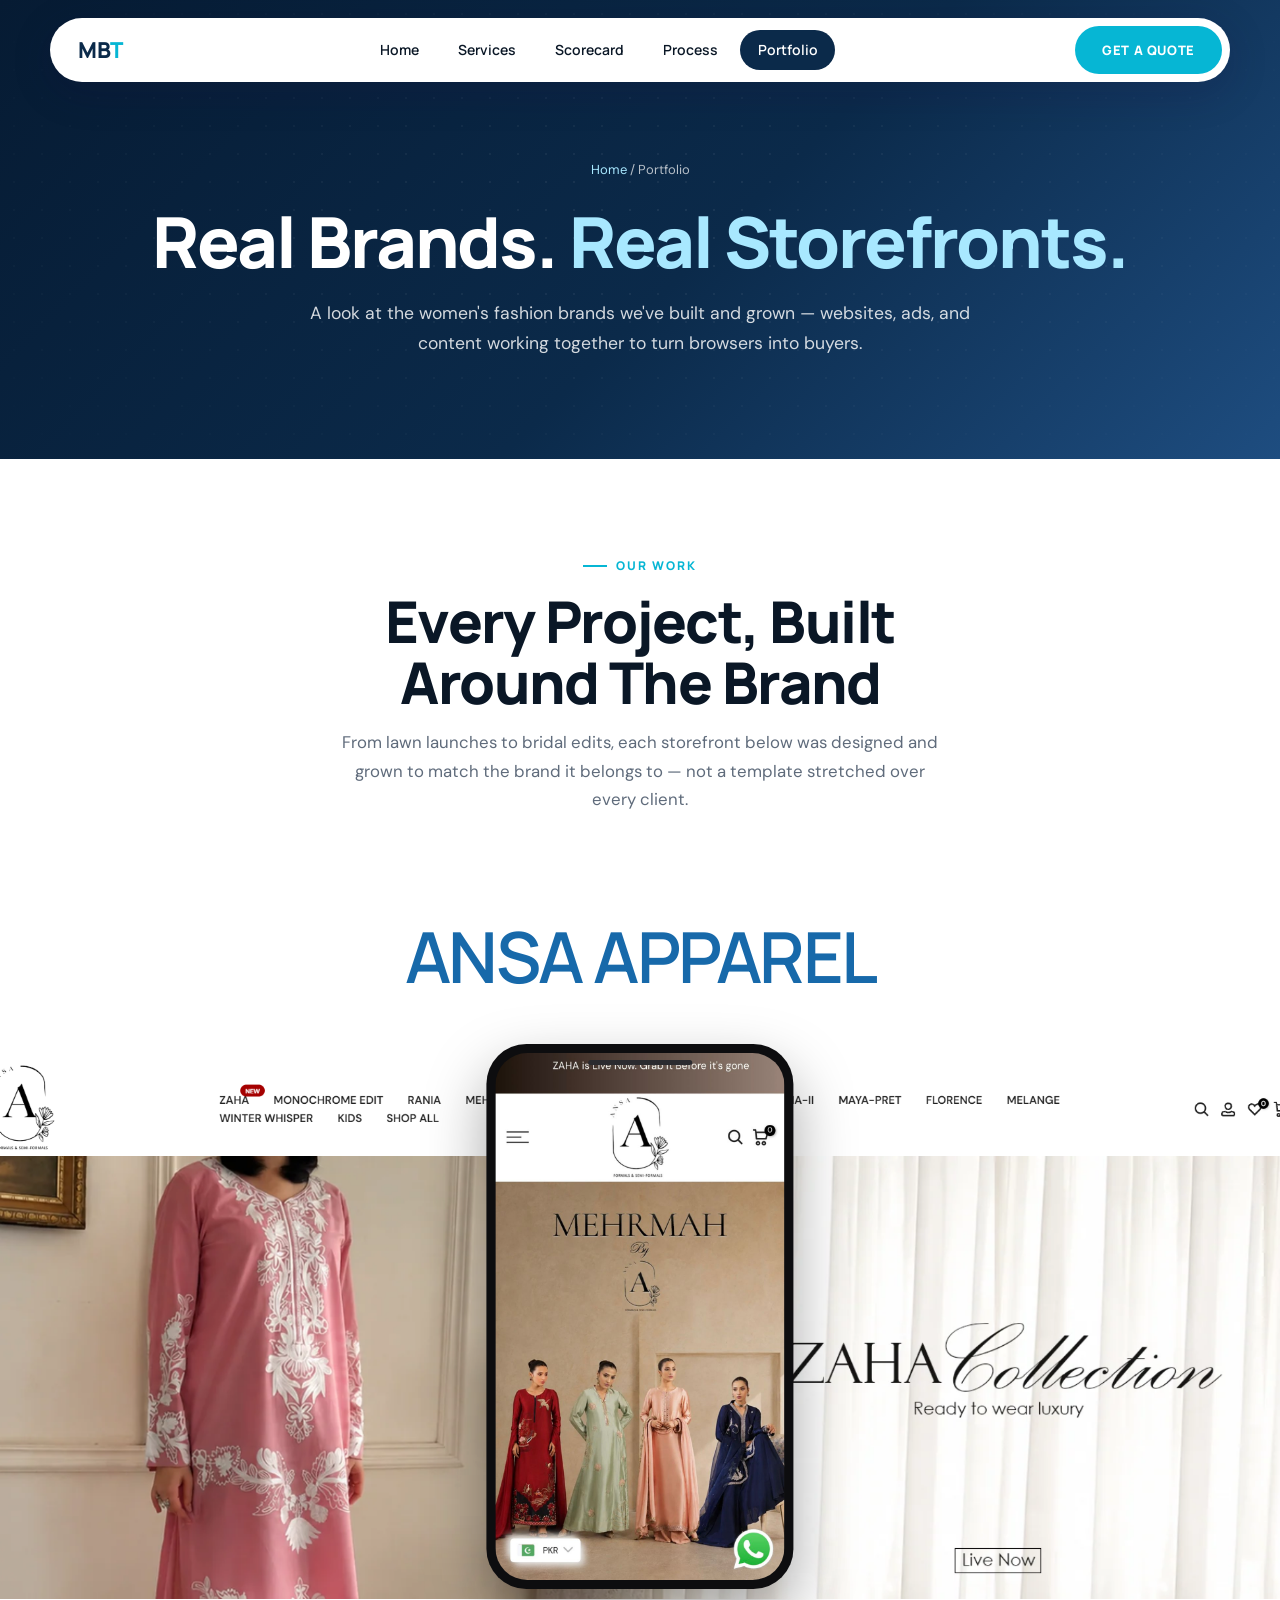
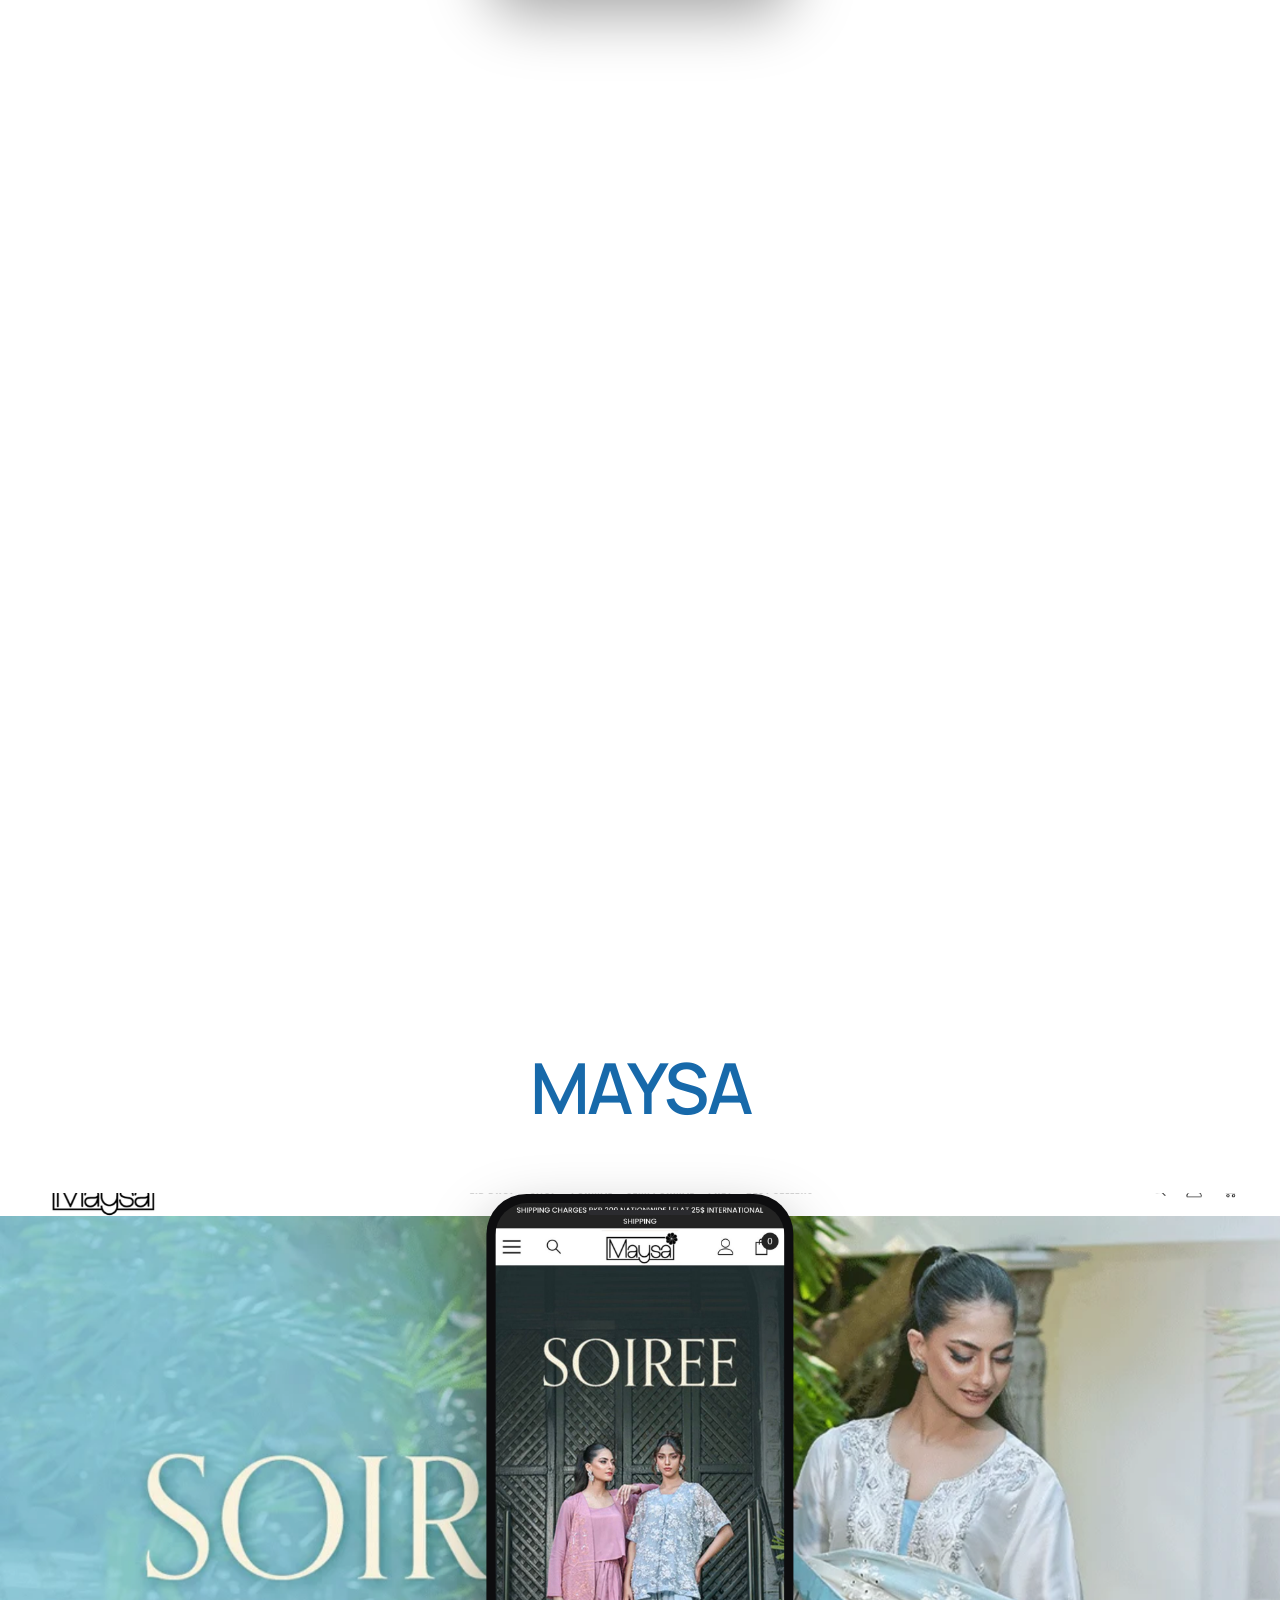
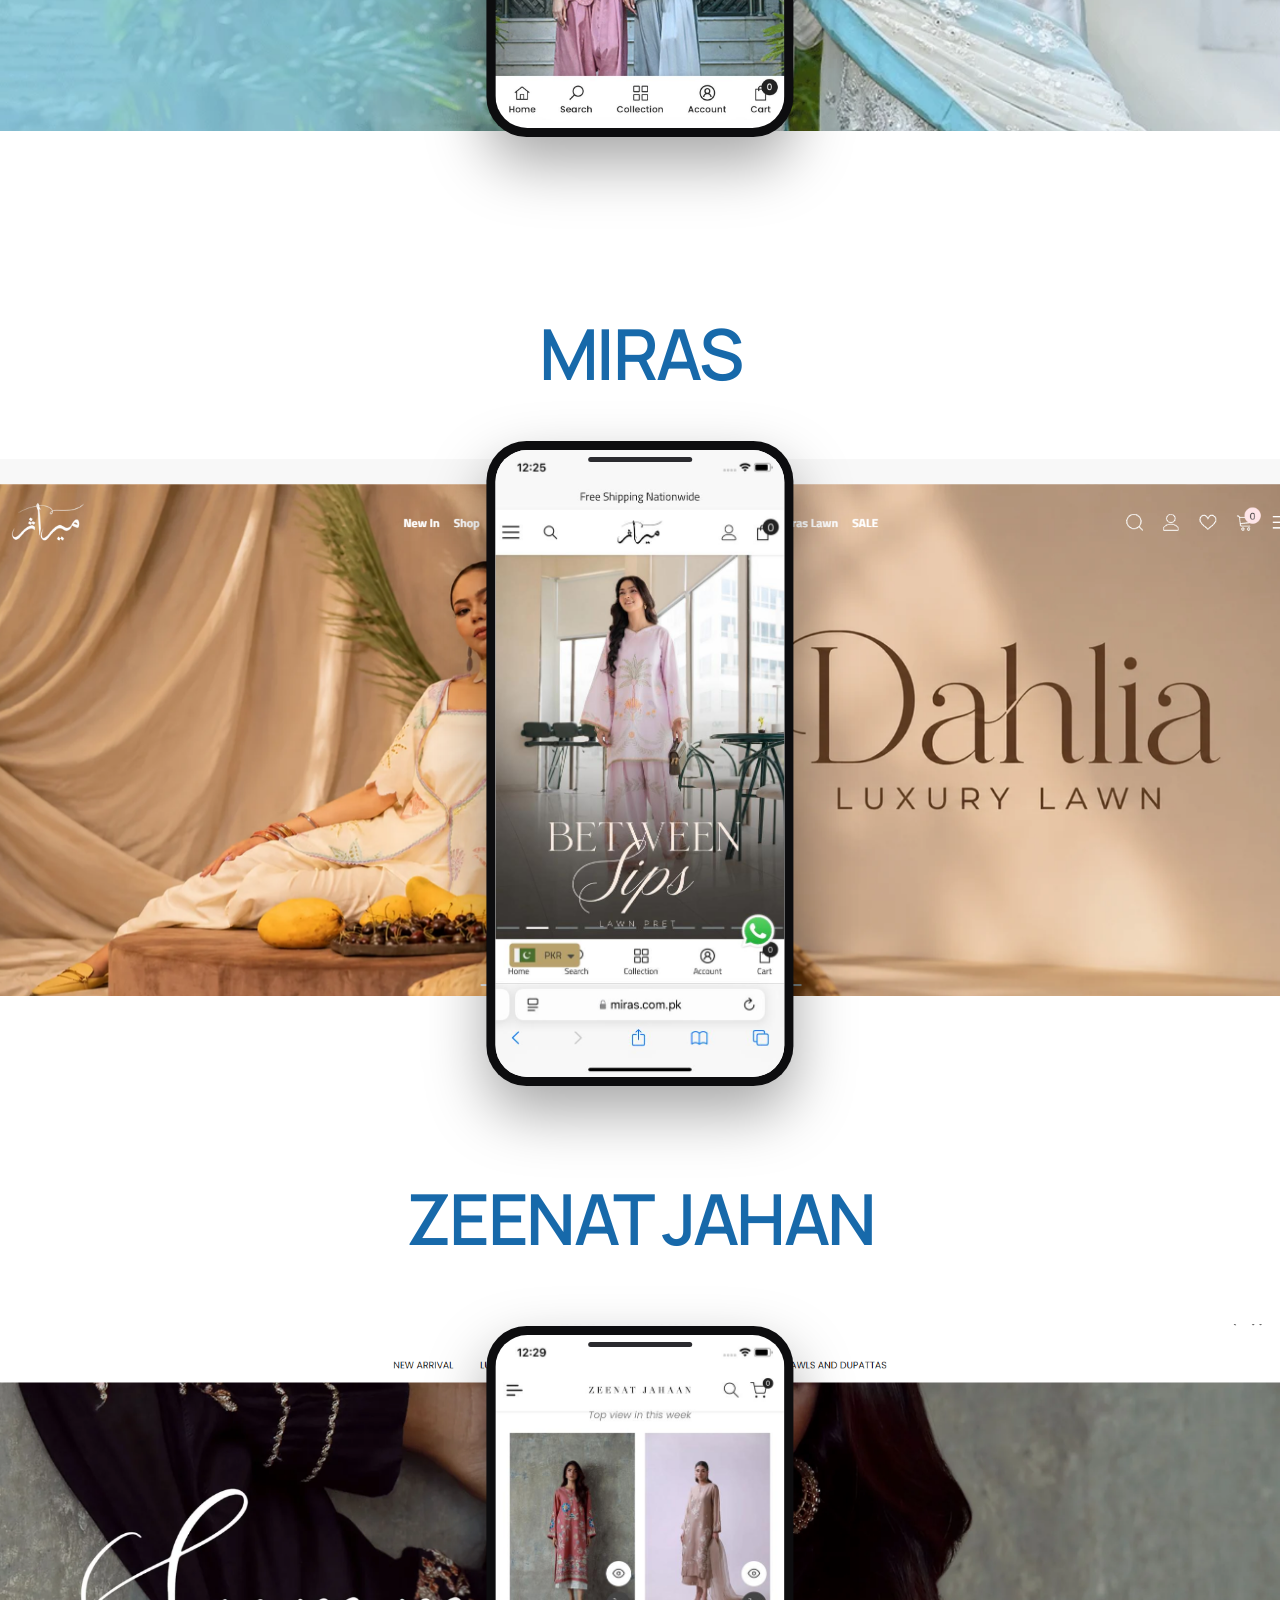
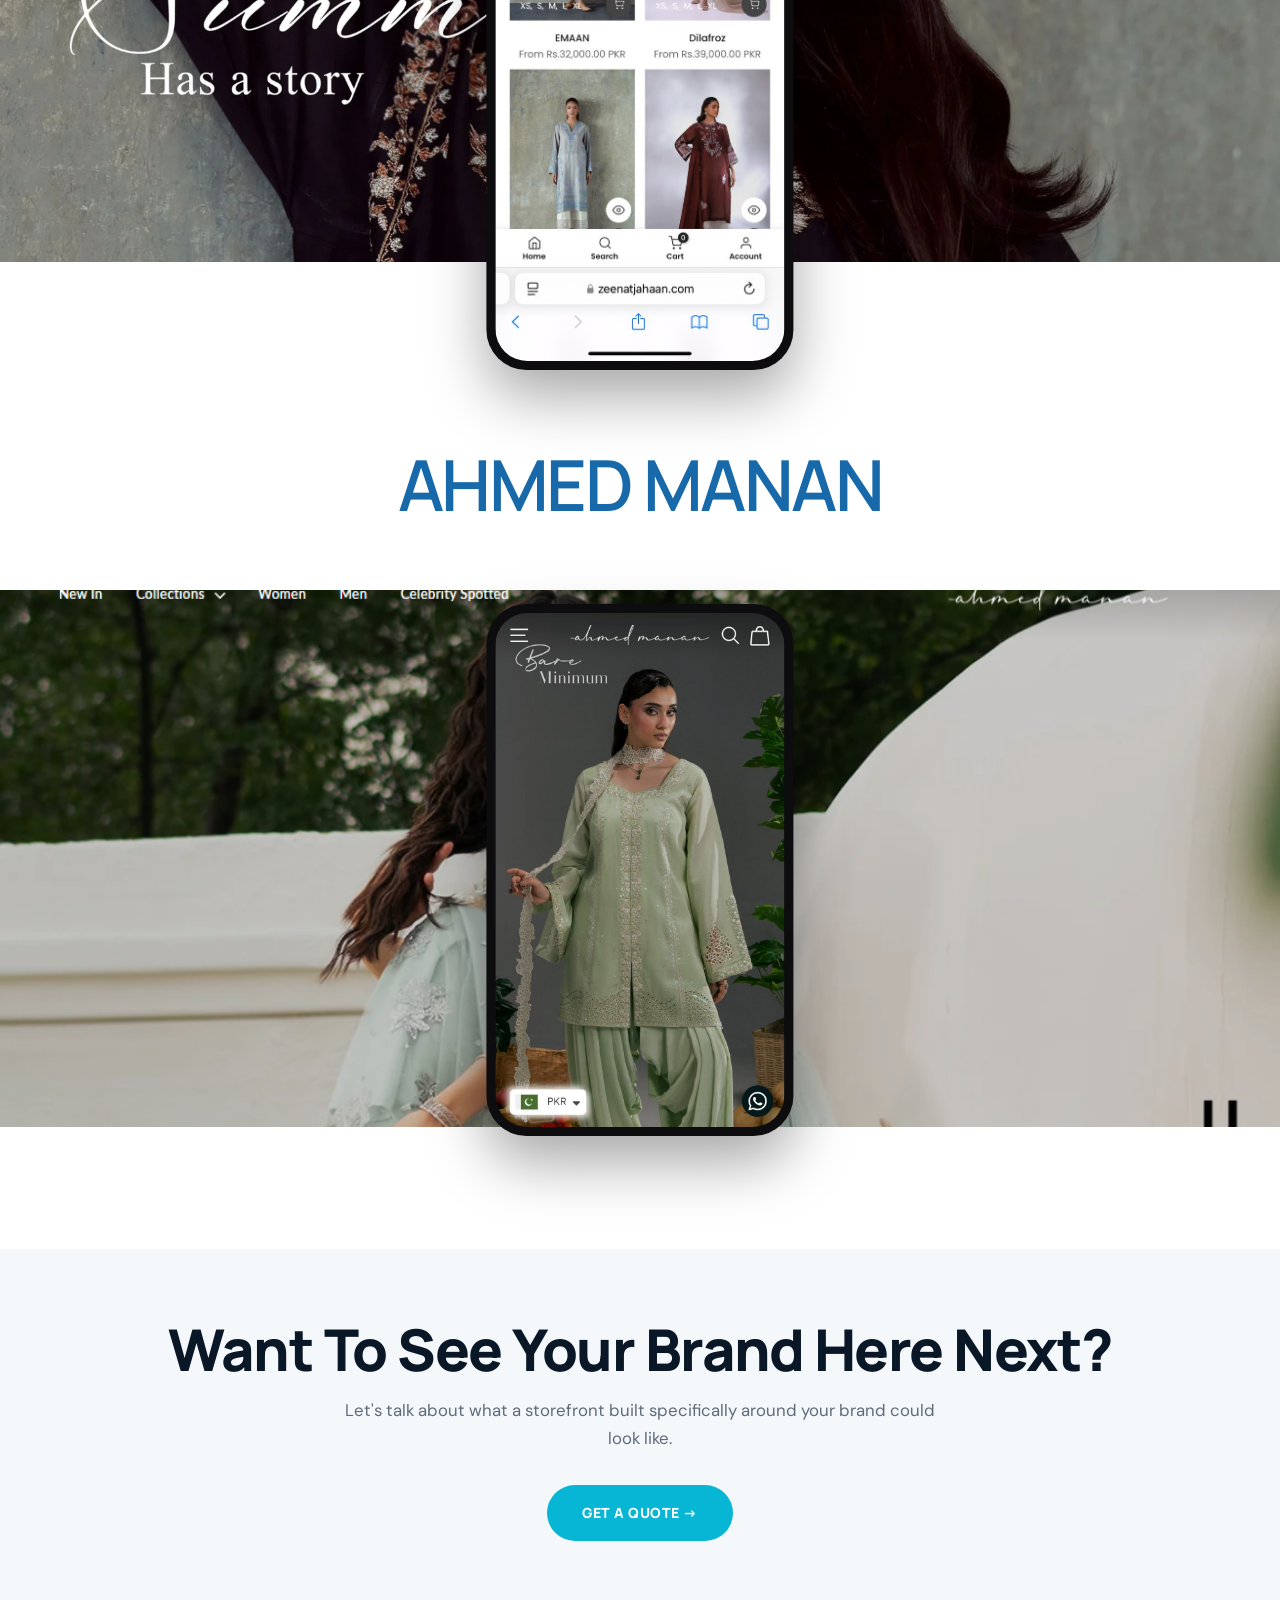
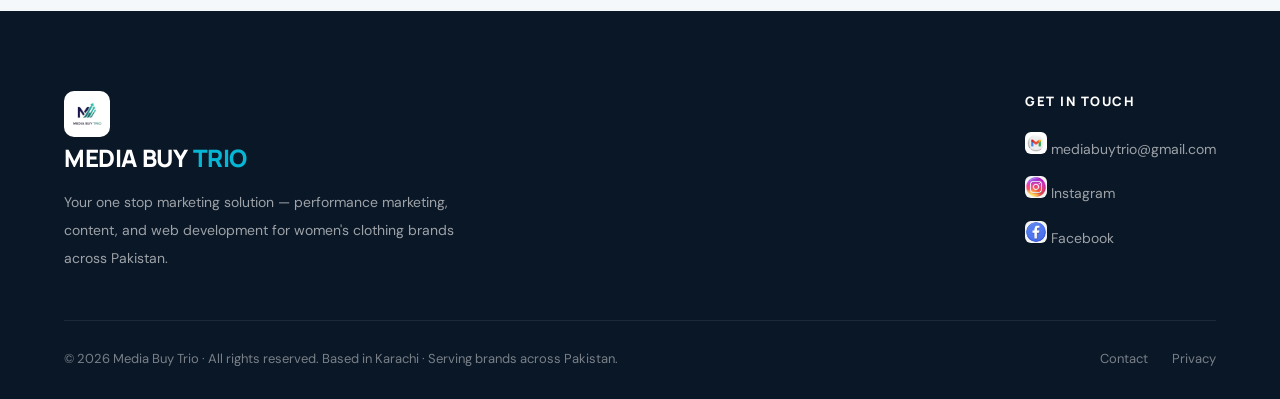
==== commit 78a88f87: "Update portfolio.html" ====
--- a/portfolio.html
+++ b/portfolio.html
@@ -126,19 +126,19 @@
       <p>Your one stop marketing solution — performance marketing, content, and web development for women's clothing brands across Pakistan.</p>
     </div>
 
-    <div class="footer-col footer-contact">
+       <div class="footer-col footer-contact">
       <h4>GET IN TOUCH</h4>
       <div class="footer-social-links">
         <a href="mailto:mediabuytrio@gmail.com" class="footer-icon-link">
-          <img src="icons/mail.jpg" alt="Email" class="footer-icon">
+          <img src="mail.i.jpg" alt="Email" class="footer-icon">
           <span>mediabuytrio@gmail.com</span>
         </a>
         <a href="https://www.instagram.com/mediabuytrio_" target="_blank" rel="noreferrer" class="footer-icon-link">
-          <img src="icons/instagram.jpg" alt="Instagram" class="footer-icon">
+          <img src="instagram.i.jpg" alt="Instagram" class="footer-icon">
           <span>Instagram</span>
         </a>
         <a href="https://www.facebook.com/profile.php?id=61581174561886" target="_blank" rel="noreferrer" class="footer-icon-link">
-          <img src="icons/facebook.jpg" alt="Facebook" class="footer-icon">
+          <img src="facebook.i.jpg" alt="Facebook" class="footer-icon">
           <span>Facebook</span>
         </a>
       </div>
@@ -202,4 +202,4 @@
 })();
 </script>
 </body>
-</html>+</html>
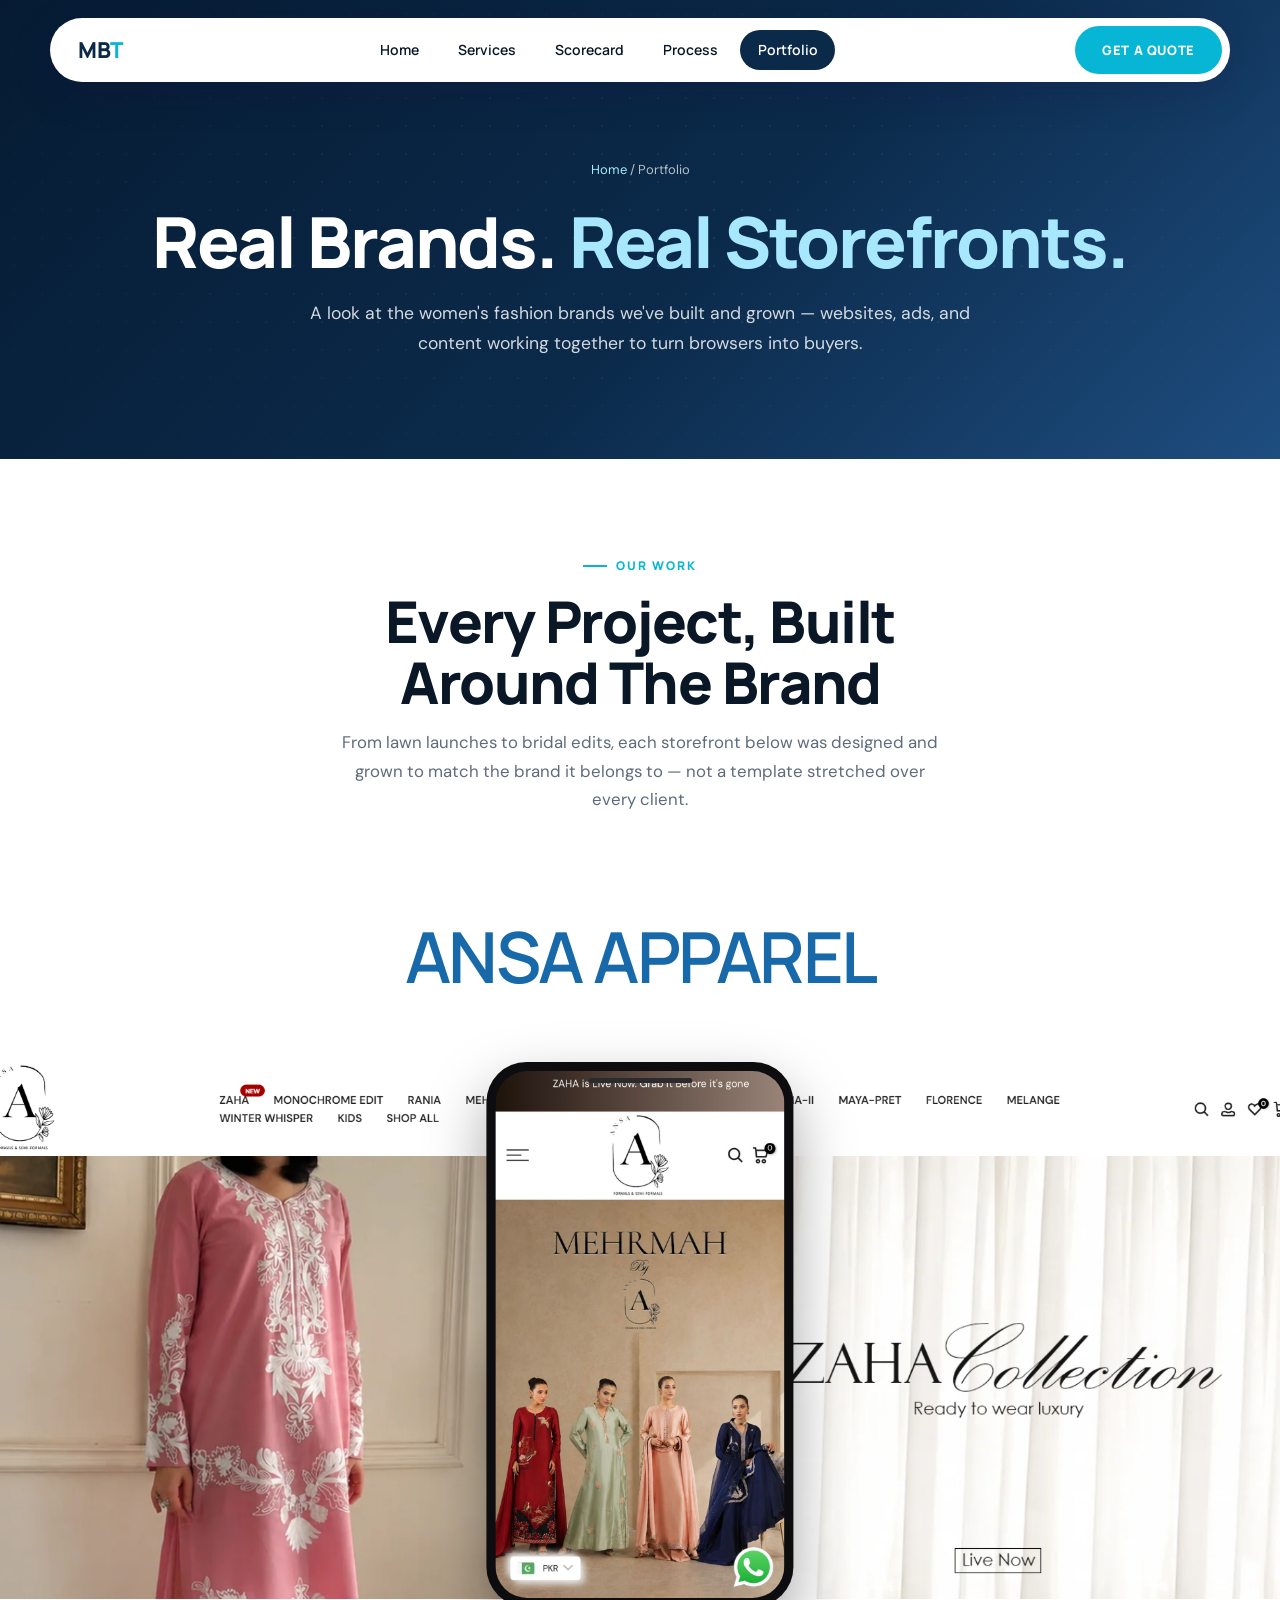
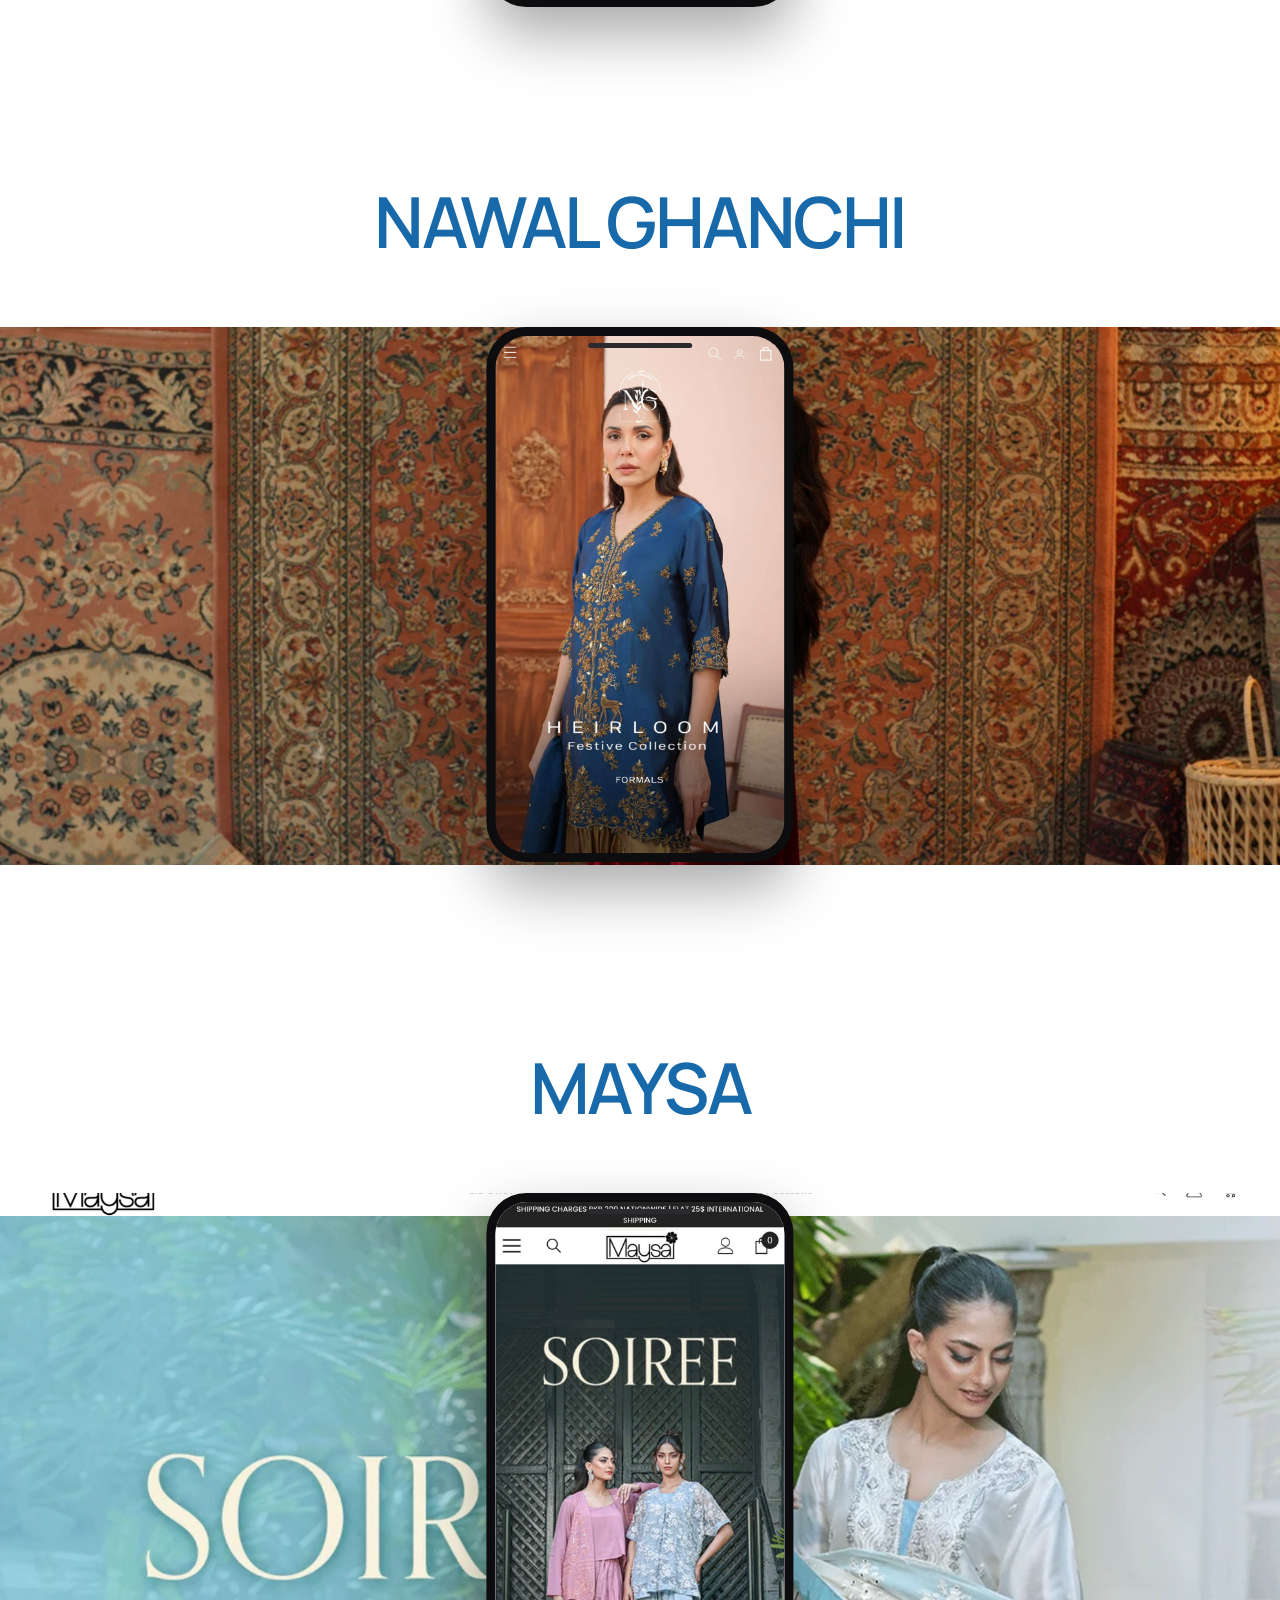
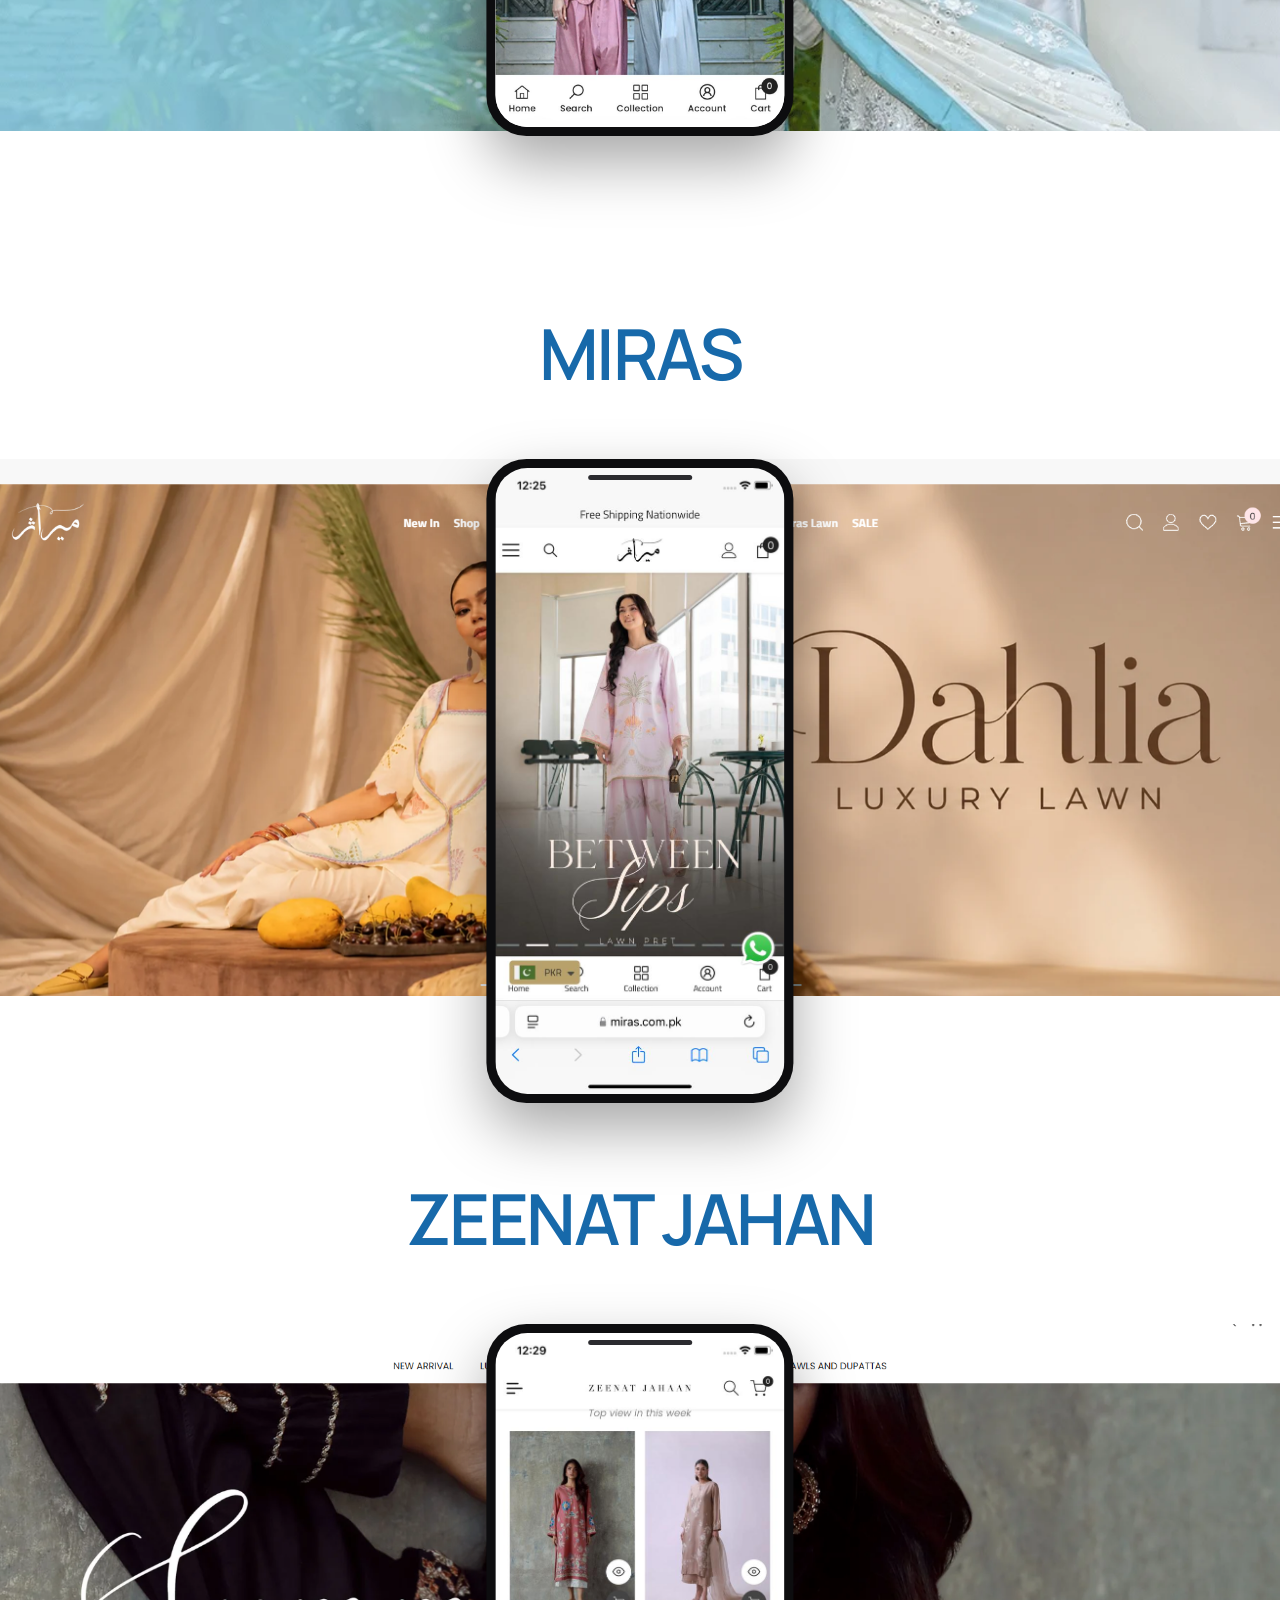
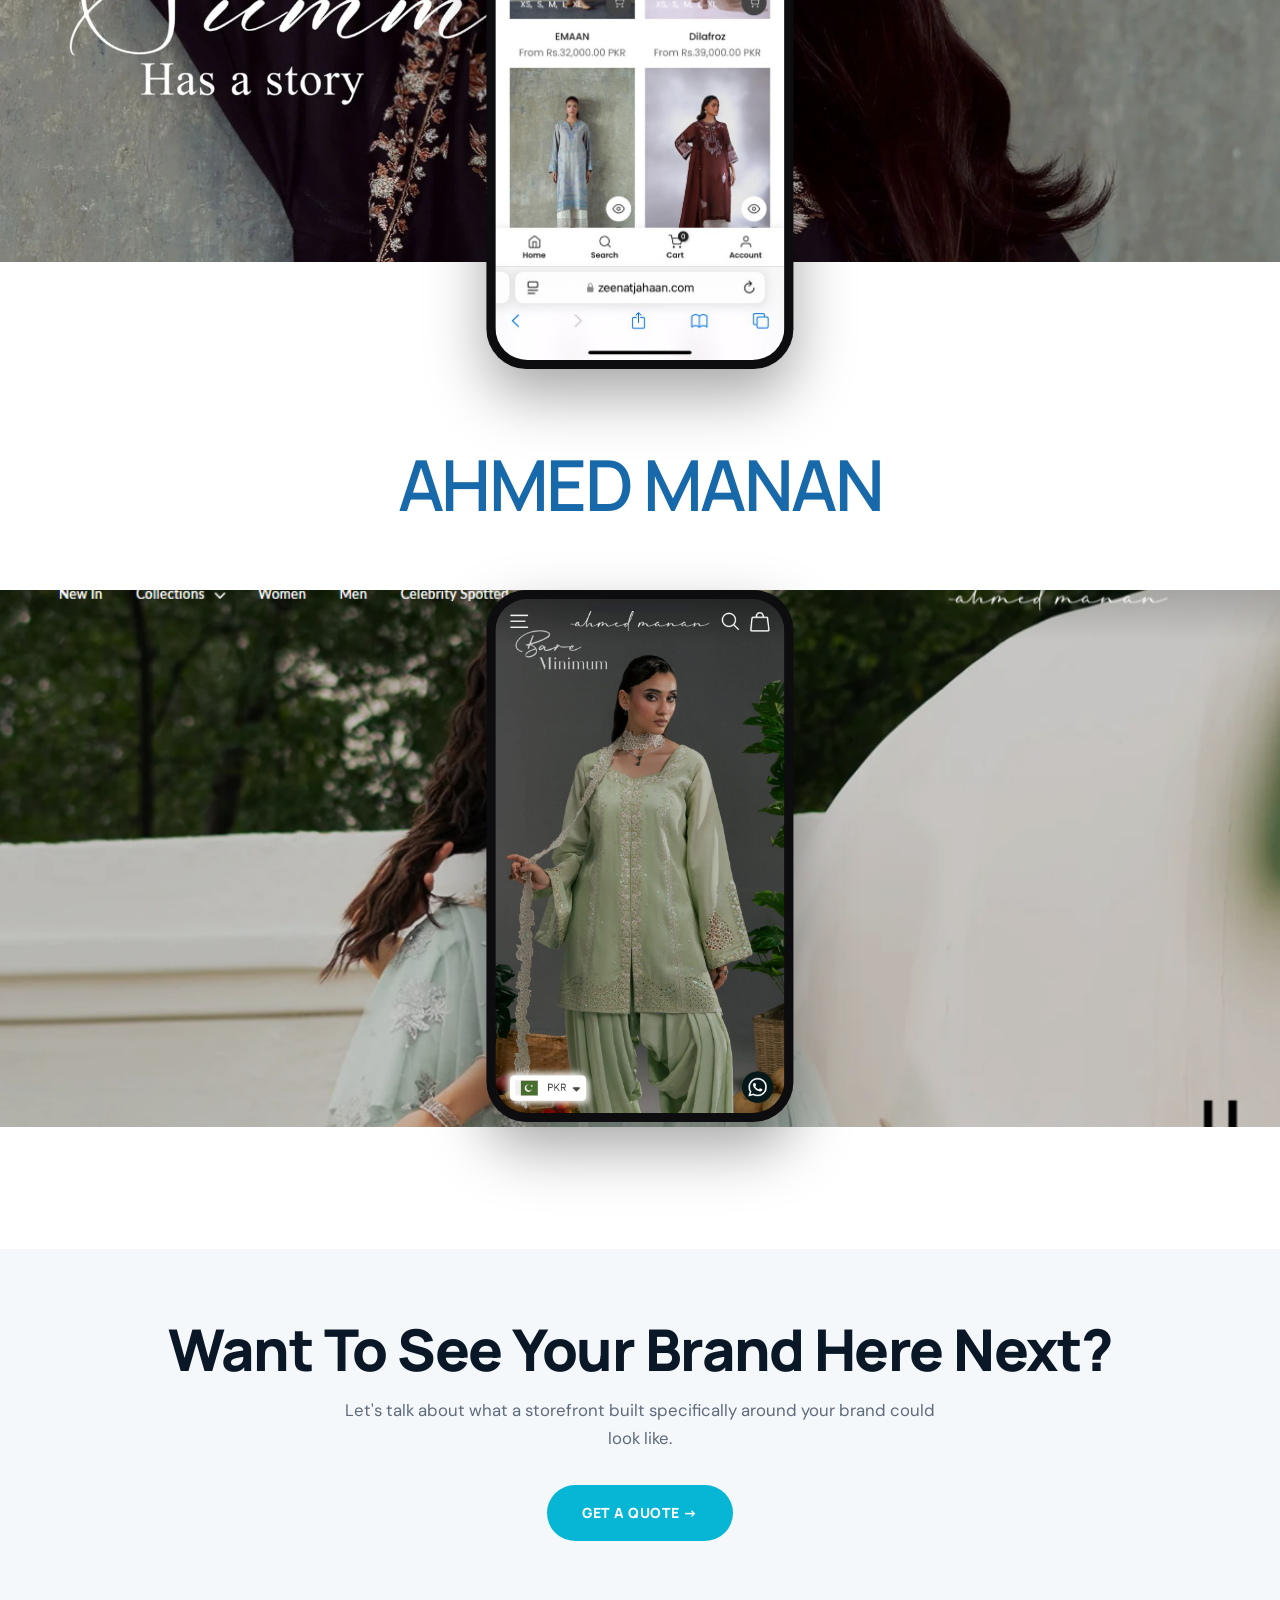
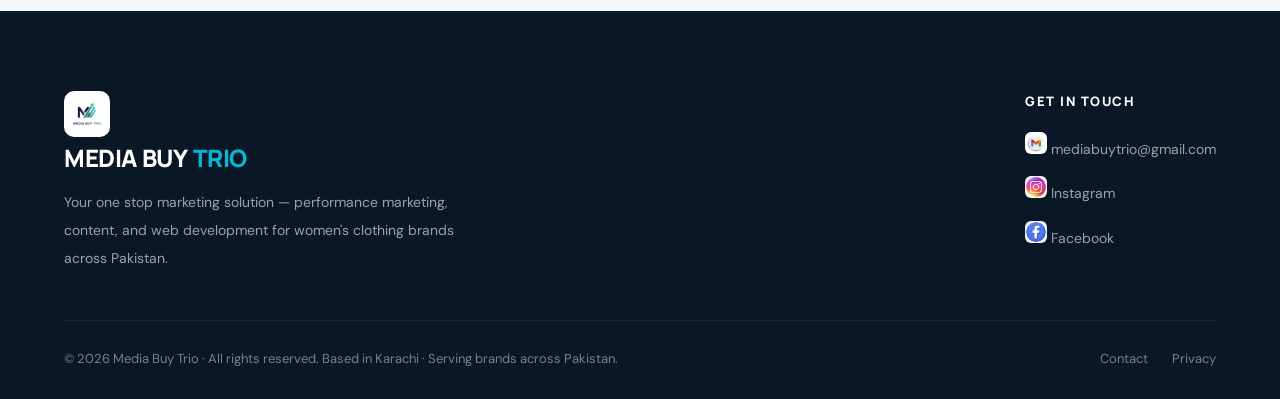
==== commit 4919c171: "Update portfolio.html" ====
--- a/portfolio.html
+++ b/portfolio.html
@@ -173,8 +173,8 @@
       var r = ph.getBoundingClientRect();
       if (r.bottom < -200 || r.top > vh + 200) return;
       var p = (r.top + r.height/2 - vh/2) / vh;
-      ph.style.setProperty('--pf', (p * -18).toFixed(2) + 'px');
-      ph.style.marginTop = (p * -18).toFixed(2) + 'px';
+      ph.style.setProperty('--pf', '0px');
+      ph.style.marginTop = '0px';
     });
     ticking = false;
   }
@@ -182,7 +182,7 @@
     if (!ticking){ ticking = true; requestAnimationFrame(frame); }
   }, {passive:true});
   frame();
-
+ 
   /* Pointer tilt on each phone mockup */
   phones.forEach(function(ph){
     var wrap = ph.closest('.story-visual-wrap');
@@ -191,11 +191,11 @@
       var r = wrap.getBoundingClientRect();
       var x = (e.clientX - r.left) / r.width - .5;
       var y = (e.clientY - r.top) / r.height - .5;
-      ph.style.transform = 'translateX(-50%) rotateY(' + (x*10).toFixed(2) + 'deg) rotateX(' + (-y*8).toFixed(2) + 'deg)';
+      ph.style.transform = 'translateX(-50%) translateY(0) rotateY(' + (x*10).toFixed(2) + 'deg) rotateX(' + (-y*8).toFixed(2) + 'deg)';
       ph.style.animation = 'none';
     });
     wrap.addEventListener('mouseleave', function(){
-      ph.style.transform = 'translateX(-50%)';
+      ph.style.transform = 'translateX(-50%) translateY(0)';
       ph.style.animation = '';
     });
   });
